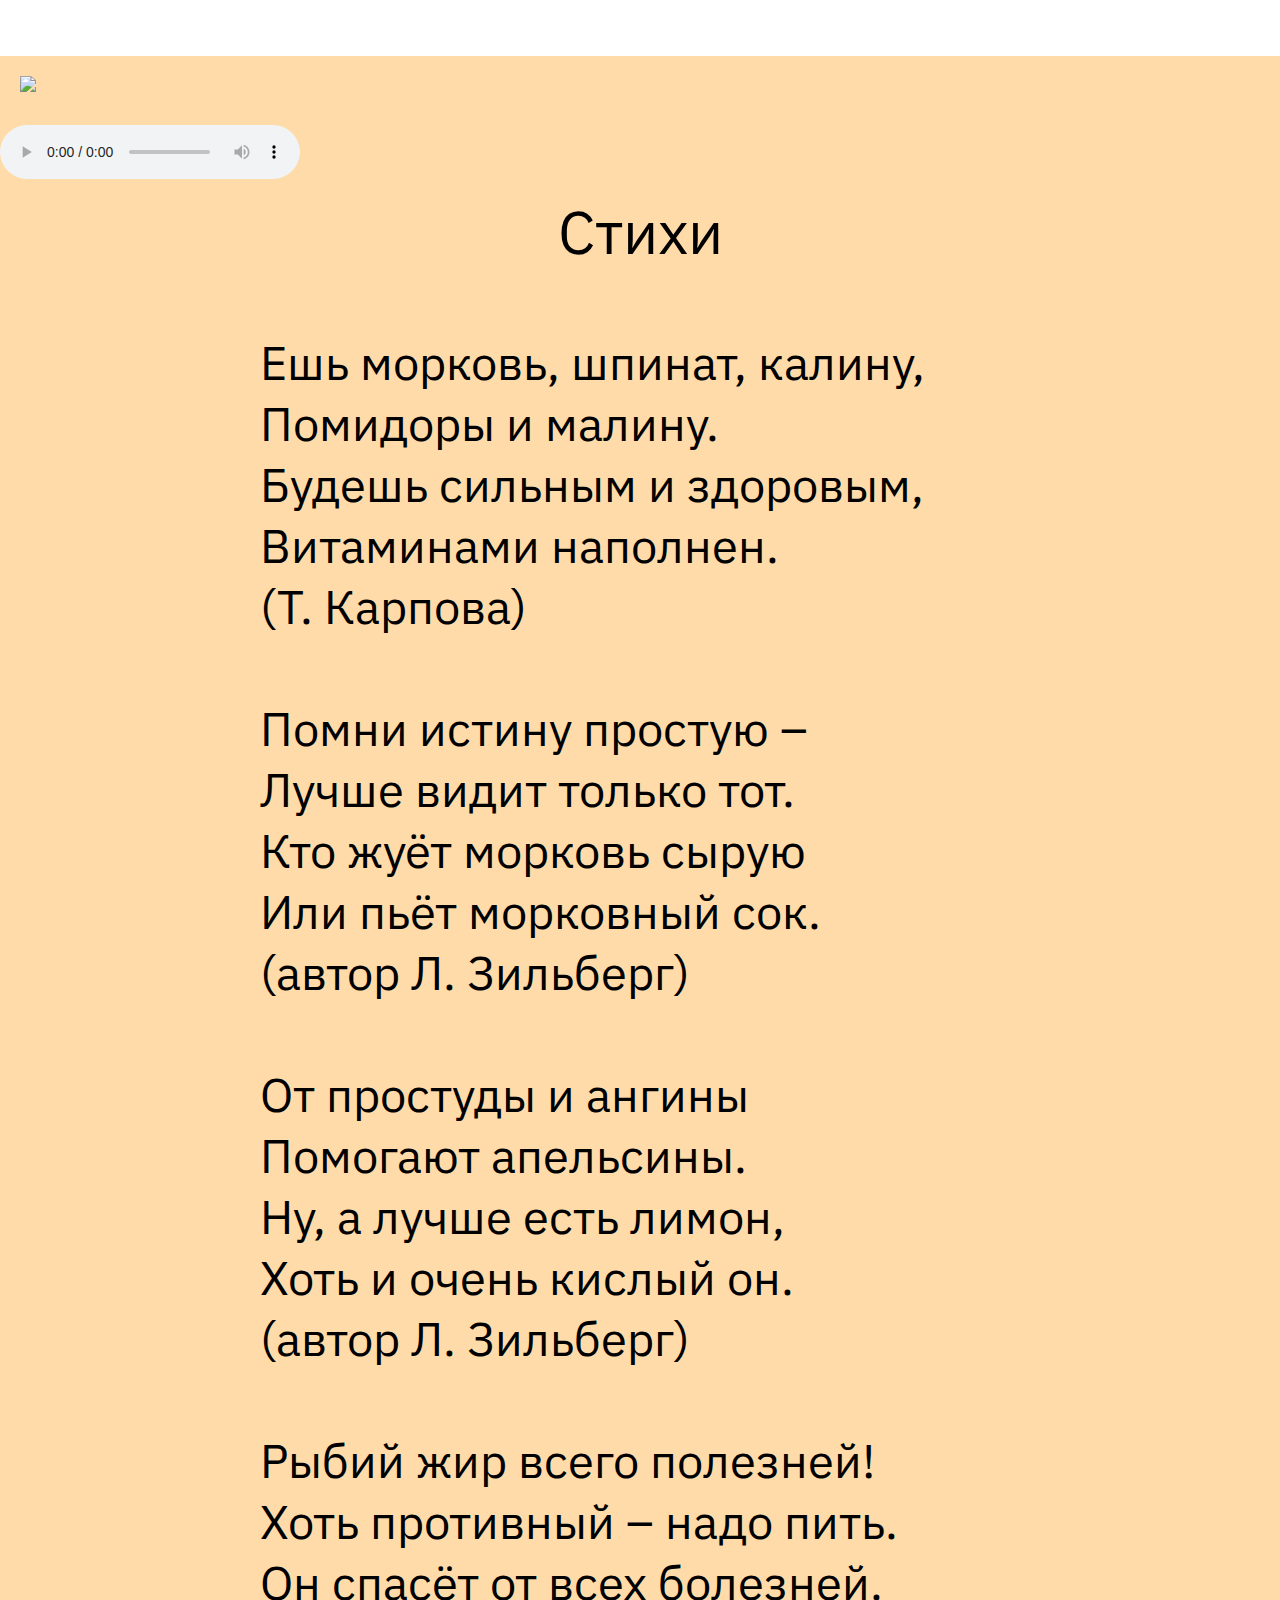
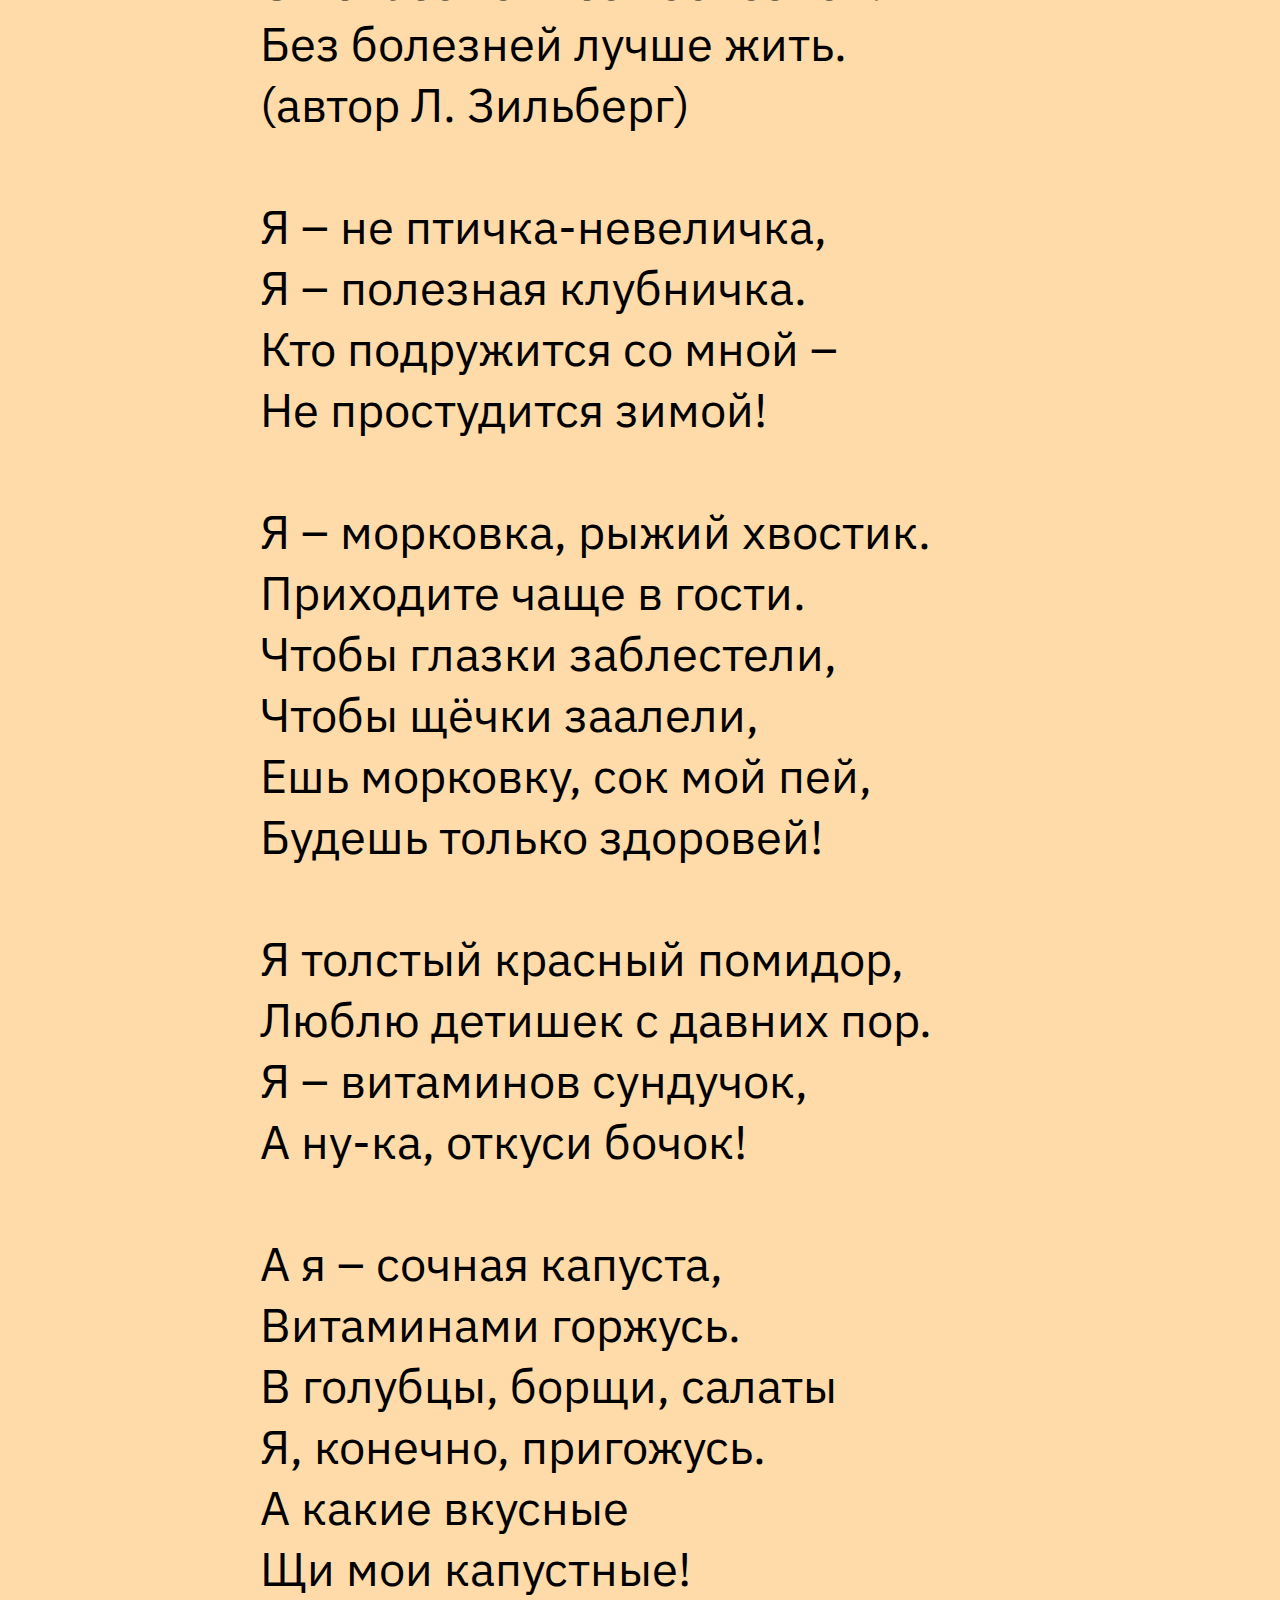
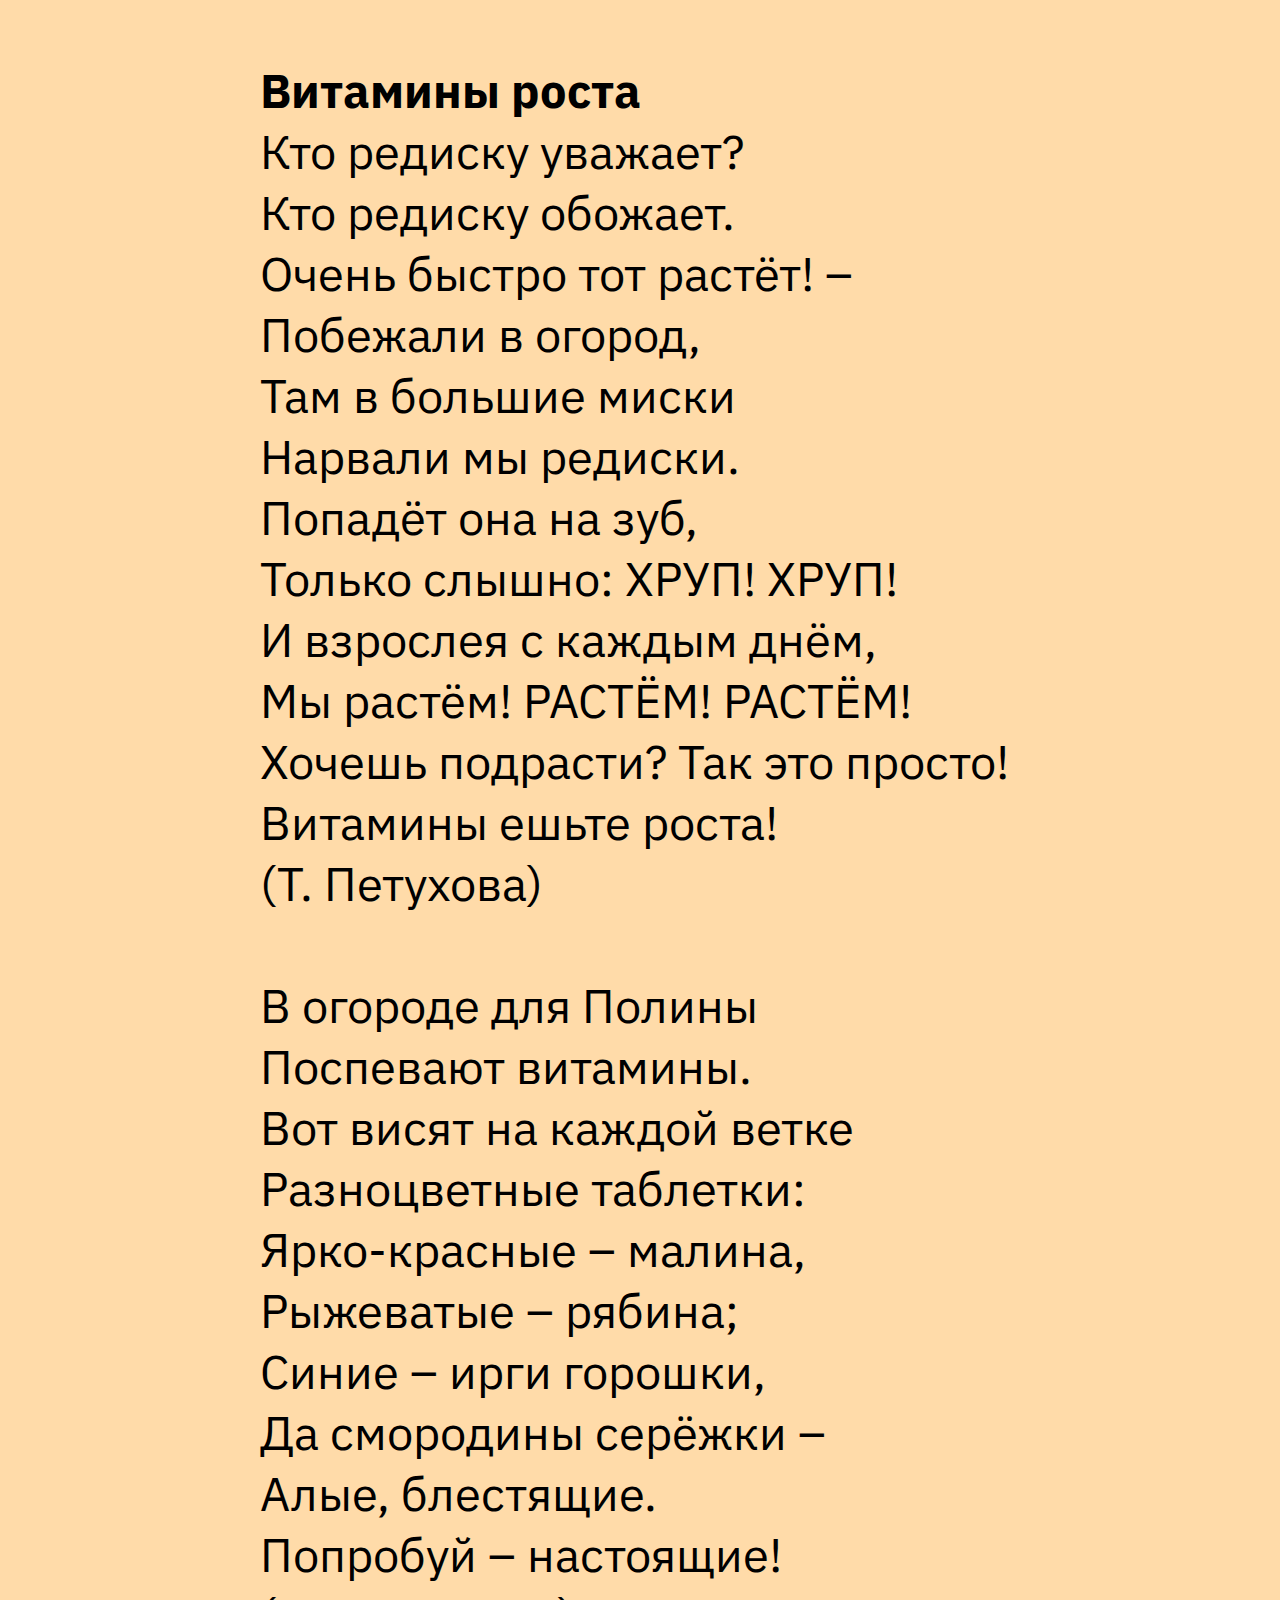
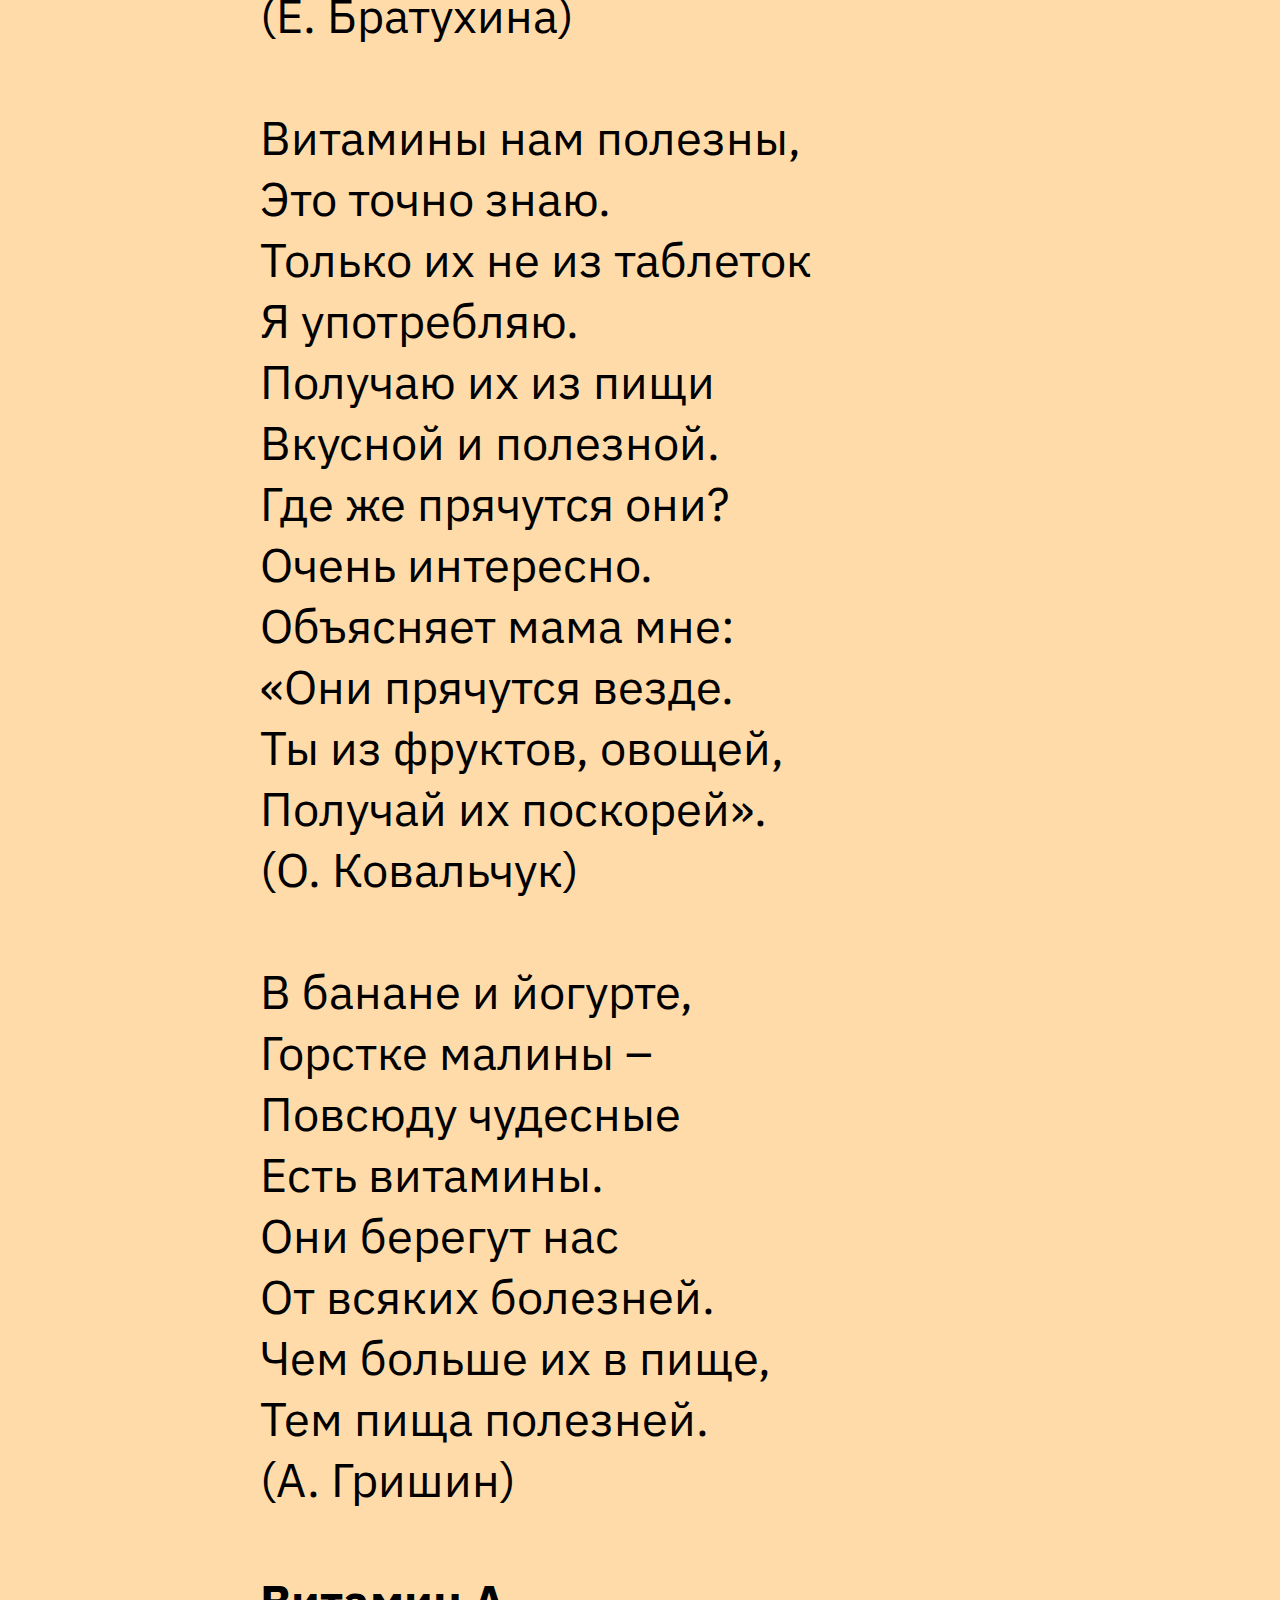
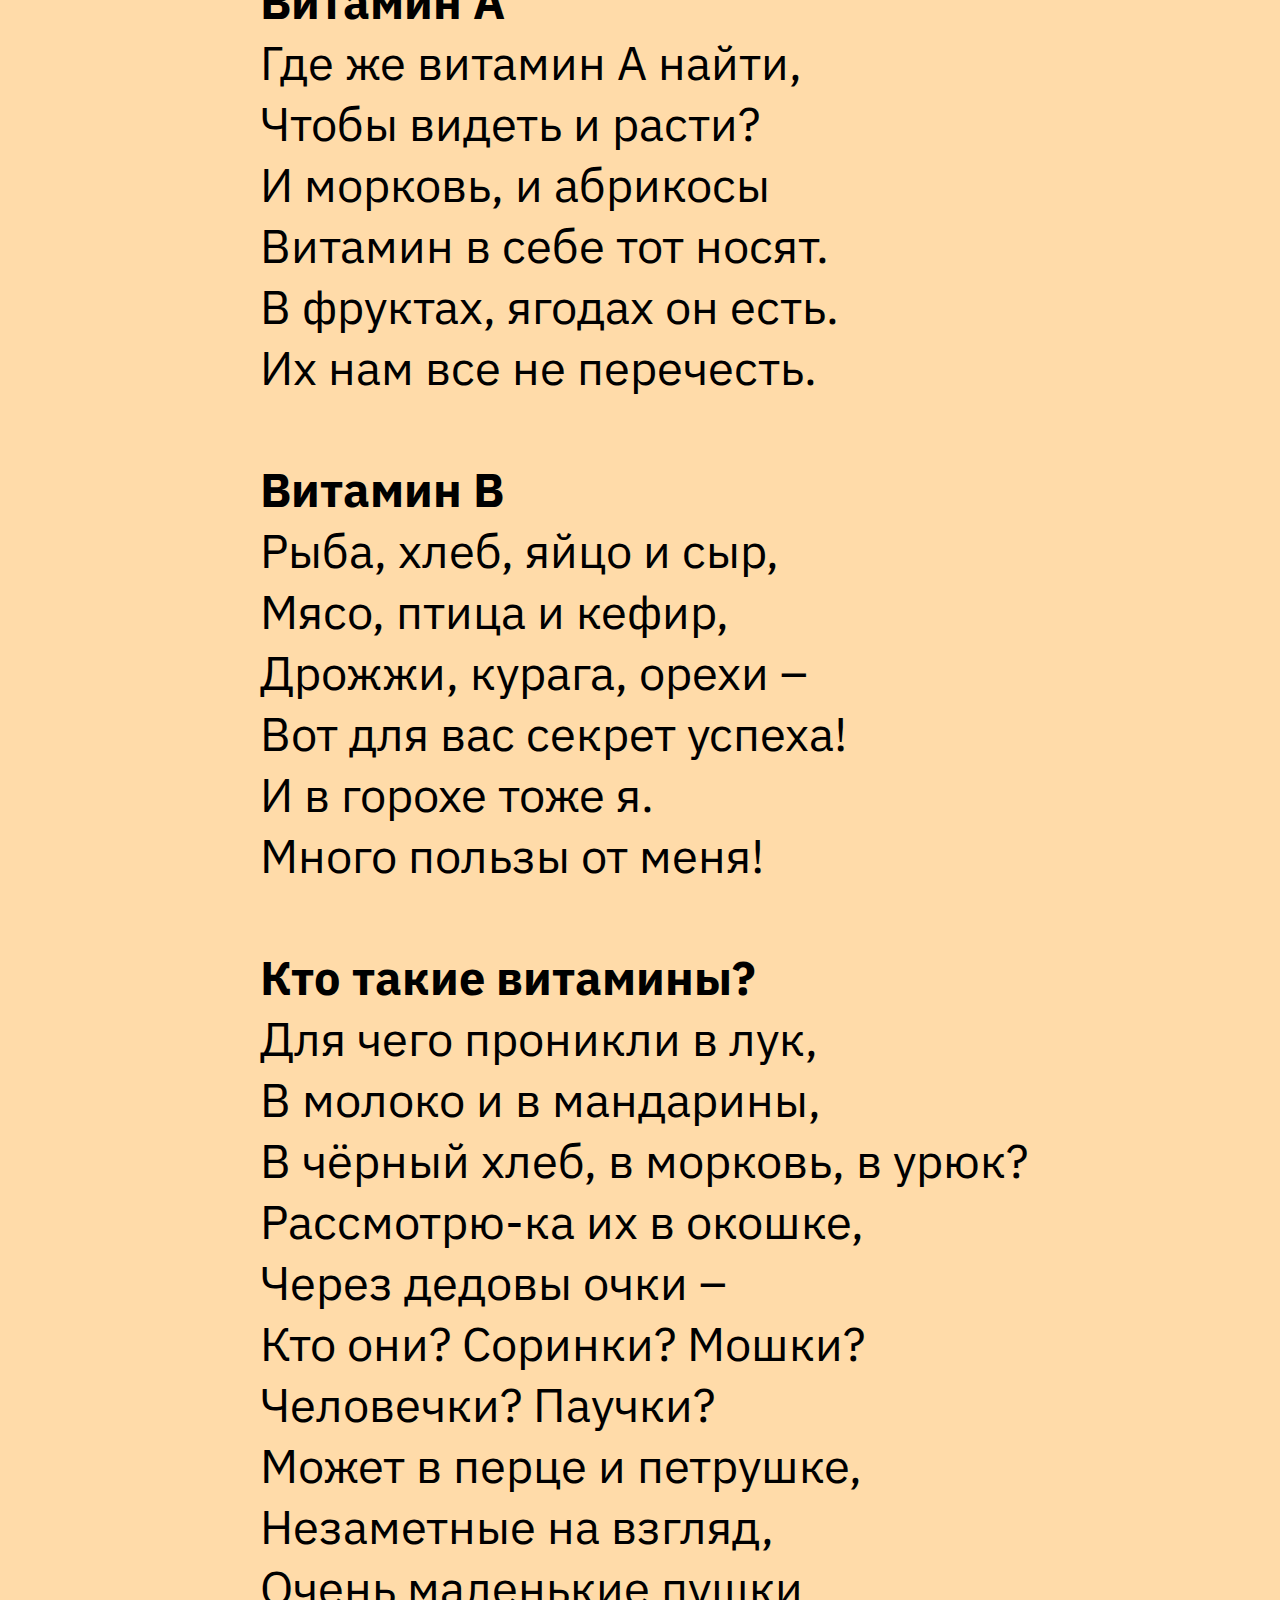
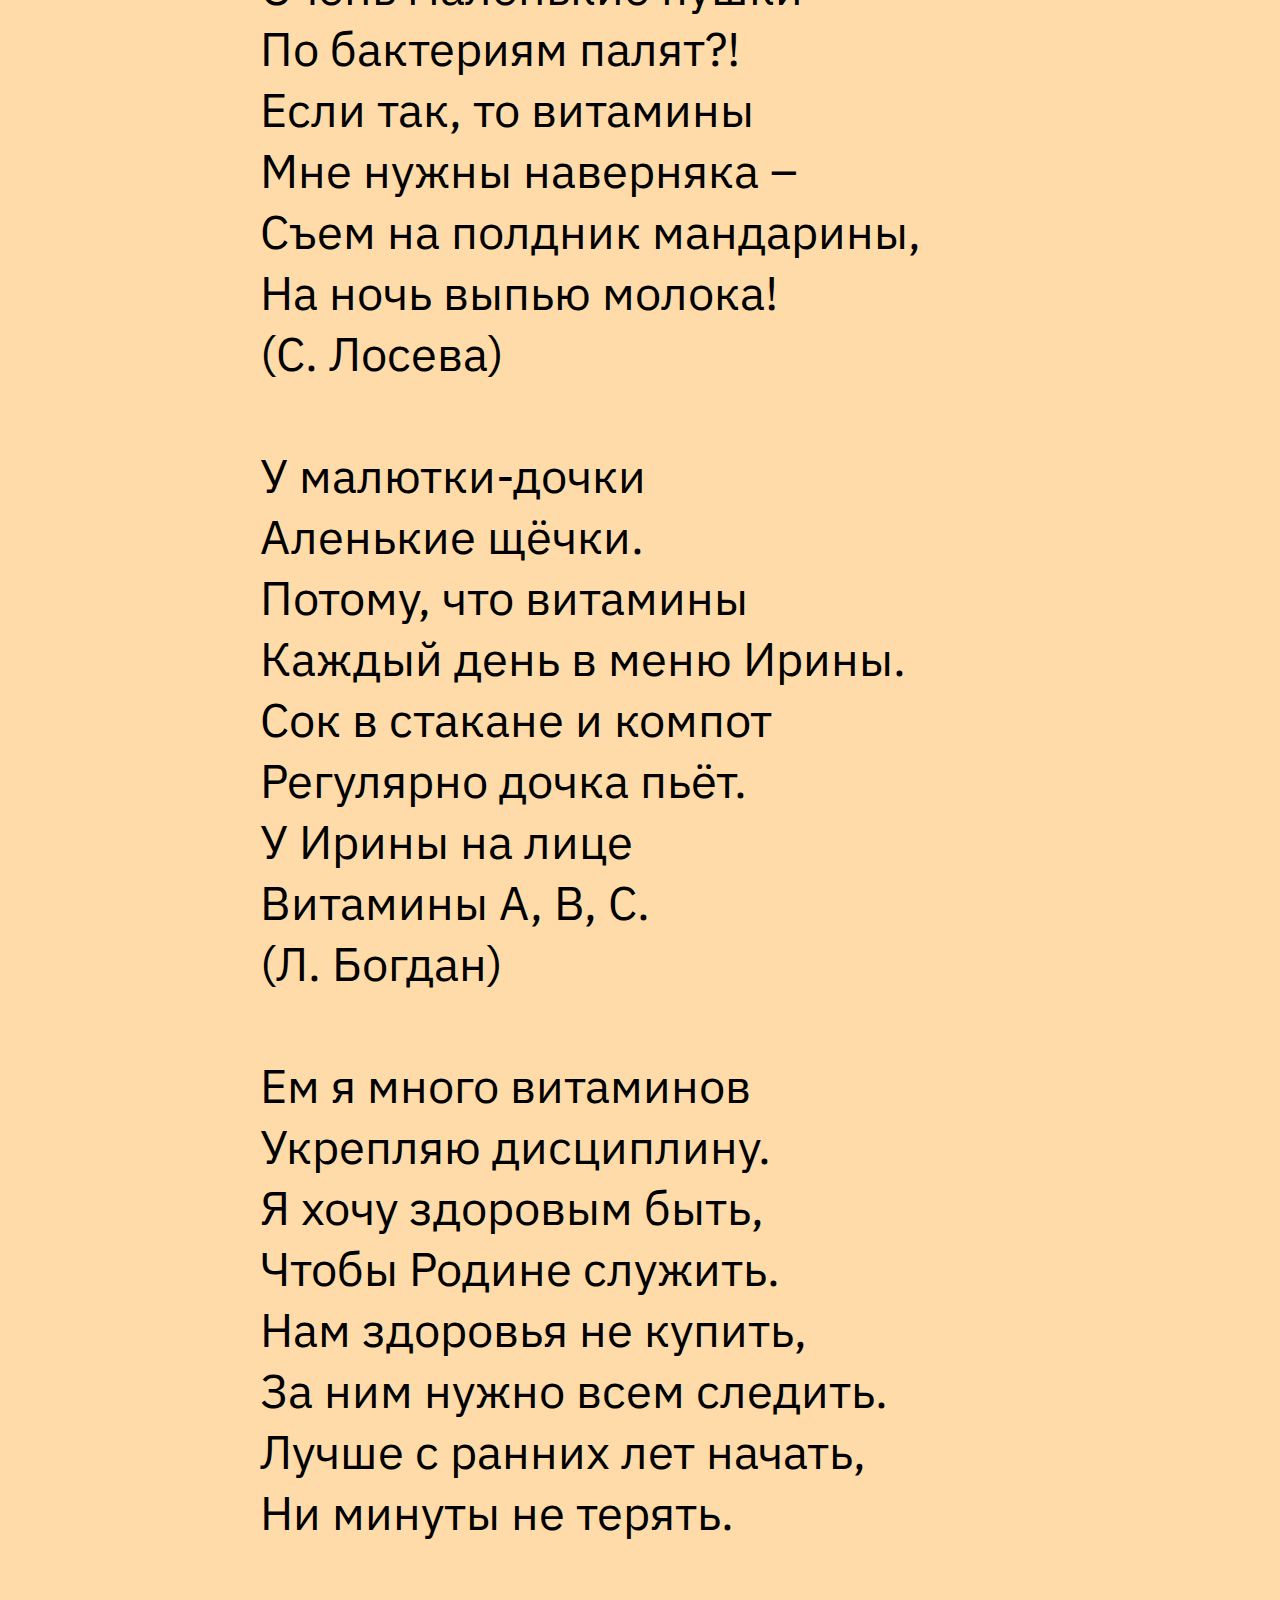
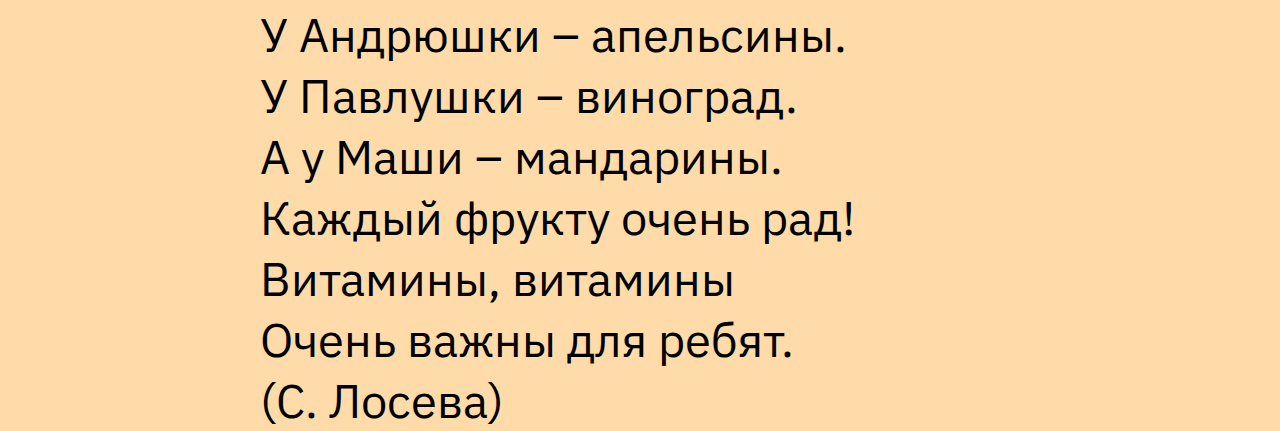
==== book-1.html @ 826a4281 "Add files via upload" ====
<!DOCTYPE html>
<html lang="ru">
<head>
    <meta charset="UTF-8">
    <meta name="viewport" content="width=device-width, initial-scale=1.0">
    <title>Document</title>
    <link rel="stylesheet" href="style1.css">
</head>

<body>
    <header class="header"></header>

    <a href="index.html" class="magic-card__inner">
        <picture><img src="images/exit.png" class="exit"></picture>
    </a>

    <figure class="audio_file">
        <audio controls src="audio/NateWantsToBattle_-_Shinzou_Wo_Sasageyo_73865171.mp3"></audio>
        <a href="audio/NateWantsToBattle_-_Shinzou_Wo_Sasageyo_73865171.mp3"></a>
    </figure>

    <div class="wrapper">

        <p class="head">Стихи</p>

        <br><p class="text">Ешь морковь, шпинат, калину,</p>
        <p class="text">Помидоры и малину.</br></p>
        <p class="text">Будешь сильным и здоровым,</br></p>
        <p class="text">Витаминами наполнен.</br></p>
        <p class="text">(Т. Карпова)</p>


        <br><p class="text">Помни истину простую –</p>
        <p class="text">Лучше видит только тот.</br></p>
        <p class="text">Кто жуёт морковь сырую</br></p>
        <p class="text">Или пьёт морковный сок.</br></p>
        <p class="text">(автор Л. Зильберг)</p>


        <br><p class="text">От простуды и ангины</br> </p>
        <p class="text">Помогают апельсины.</br></p>
        <p class="text">Ну, а лучше есть лимон,</br></p>
        <p class="text">Хоть и очень кислый он.</br></p>
        <p class="text">(автор Л. Зильберг)</p></p>


        <br><p class="text">Рыбий жир всего полезней!</br></p>
        <p class="text">Хоть противный – надо пить.</br></p>
        <p class="text">Он спасёт от всех болезней.</br></p>
        <p class="text">Без болезней лучше жить.</br></p>
        <p class="text">(автор Л. Зильберг)</p>


        <br><p class="text">Я – не птичка-невеличка,</br></p>
        <p class="text">Я – полезная клубничка.</br></p>
        <p class="text">Кто подружится со мной –</br></p>
        <p class="text">Не простудится зимой!</p>


        <br><p class="text">Я – морковка, рыжий хвостик.</br></p>
        <p class="text">Приходите чаще в гости.</br></p>
        <p class="text">Чтобы глазки заблестели,</br></p>
        <p class="text">Чтобы щёчки заалели,</br></p>
        <p class="text">Ешь морковку, сок мой пей,</br></p>
        <p class="text">Будешь только здоровей!</p>


        <br><p class="text">Я толстый красный помидор,</br></p>
        <p class="text">Люблю детишек с давних пор.</br></p>
        <p class="text">Я – витаминов сундучок,</br></p>
        <p class="text">А ну-ка, откуси бочок!</p>


        <br><p class="text">А я – сочная капуста,</br></p>
        <p class="text">Витаминами горжусь.</br></p>
        <p class="text">В голубцы, борщи, салаты</br></p>
        <p class="text">Я, конечно, пригожусь.</br></p>
        <p class="text">А какие вкусные</br></p>
        <p class="text">Щи мои капустные!</p>

        <br><p class="text"><b>Витамины роста</b></br>
        <p class="text">Кто редиску уважает?</br>
        <p class="text">Кто редиску обожает.</br>
        <p class="text">Очень быстро тот растёт! –</br></p>
        <p class="text">Побежали в огород,</br></p>
        <p class="text">Там в большие миски</br></p>
        <p class="text">Нарвали мы редиски.</br></p>
        <p class="text">Попадёт она на зуб,</br></p>
        <p class="text">Только слышно: ХРУП! ХРУП!</br></p>
        <p class="text">И взрослея с каждым днём,</br></p>
        <p class="text">Мы растём! РАСТЁМ! РАСТЁМ!</br></p>
        <p class="text">Хочешь подрасти? Так это просто!</br></p>
        <p class="text">Витамины ешьте роста!</br></p>
        <p class="text">(Т. Петухова)</p>


        <br><p class="text">В огороде для Полины</br></p>
        <p class="text">Поспевают витамины.</br></p>
        <p class="text">Вот висят на каждой ветке</br></p>
        <p class="text">Разноцветные таблетки:</br></p>
        <p class="text">Ярко-красные – малина,</br></p>
        <p class="text">Рыжеватые – рябина;</br></p>
        <p class="text">Синие – ирги горошки,</br></p>
        <p class="text">Да смородины серёжки –</br> </p>
        <p class="text">Алые, блестящие.</br></p>
        <p class="text">Попробуй – настоящие!</br></p>
        <p class="text">(Е. Братухина)</p>


        <br><p class="text">Витамины нам полезны,</br></p>
        <p class="text">Это точно знаю.</br></p>
        <p class="text">Только их не из таблеток</br></p>
        <p class="text">Я употребляю.</br></p>
        <p class="text">Получаю их из пищи</br></p>
        <p class="text">Вкусной и полезной.</br></p>
        <p class="text">Где же прячутся они?</br></p>
        <p class="text">Очень интересно.</br></p>
        <p class="text">Объясняет мама мне:</br></p>
        <p class="text">«Они прячутся везде.</br></p>
        <p class="text">Ты из фруктов, овощей,</br></p>
        <p class="text">Получай их поскорей».</br></p>
        <p class="text">(О. Ковальчук)</p>


        <br><p class="text">В банане и йогурте,</br></p>
        <p class="text">Горстке малины –</br></p>
        <p class="text">Повсюду чудесные</br></p>
        <p class="text">Есть витамины.</br></p>
        <p class="text">Они берегут нас</br></p>
        <p class="text">От всяких болезней.</br></p>
        <p class="text">Чем больше их в пище,</br></p>
        <p class="text">Тем пища полезней.</br></p>
        <p class="text">(А. Гришин)</p>



        <br><p class="text"><b>Витамин А</b></br></p>
        <p class="text">Где же витамин А найти,</br></p>
        <p class="text">Чтобы видеть и расти?</br></p>
        <p class="text">И морковь, и абрикосы</br></p>
        <p class="text">Витамин в себе тот носят.</br></p>
        <p class="text">В фруктах, ягодах он есть.</br></p>
        <p class="text">Их нам все не перечесть.</p>


        <br><p class="text"><b>Витамин В</b></br></p>
        <p class="text">Рыба, хлеб, яйцо и сыр,</br></p>
        <p class="text">Мясо, птица и кефир,</br></p>
        <p class="text">Дрожжи, курага, орехи –</br></p>
        <p class="text">Вот для вас секрет успеха!</br></p>
        <p class="text">И в горохе тоже я.</br></p>
        <p class="text">Много пользы от меня!</p>


        <br><p class="text"><b>Кто такие витамины?</b></br></p>
        <p class="text">Для чего проникли в лук,</br></p>
        <p class="text">В молоко и в мандарины,</br></p>
        <p class="text">В чёрный хлеб, в морковь, в урюк?</br></p>
        <p class="text">Рассмотрю-ка их в окошке,</br></p>
        <p class="text">Через дедовы очки –</br></p>
        <p class="text">Кто они? Соринки? Мошки?</br></p>
        <p class="text">Человечки? Паучки?</br></p>
        <p class="text">Может в перце и петрушке,</br></p>
        <p class="text">Незаметные на взгляд,</br></p>
        <p class="text">Очень маленькие пушки</br></p>
        <p class="text">По бактериям палят?!</br></p>
        <p class="text">Если так, то витамины</br></p>
        <p class="text">Мне нужны наверняка –</br></p> 
        <p class="text">Съем на полдник мандарины,</br></p>
        <p class="text">На ночь выпью молока!</br></p>
        <p class="text">(С. Лосева)</p>


        <br><p class="text">У малютки-дочки</br></p>
        <p class="text">Аленькие щёчки.</br></p>
        <p class="text">Потому, что витамины</br> </p>
        <p class="text">Каждый день в меню Ирины.</br></p>
        <p class="text">Сок в стакане и компот</br></p>
        <p class="text">Регулярно дочка пьёт.</br></p>
        <p class="text">У Ирины на лице</br></p>
        <p class="text">Витамины А, В, С.</br></p>
        <p class="text">(Л. Богдан)</p>


        <br><p class="text">Ем я много витаминов</br></p>
        <p class="text">Укрепляю дисциплину.</br></p>
        <p class="text">Я хочу здоровым быть,</br></p>
        <p class="text">Чтобы Родине служить.</br></p>
        <p class="text">Нам здоровья не купить,</br></p>
        <p class="text">За ним нужно всем следить.</br></p>
        <p class="text">Лучше с ранних лет начать,</br></p>
        <p class="text">Ни минуты не терять.</p>


        <br><p class="text">У Андрюшки – апельсины.</br></p>
        <p class="text">У Павлушки – виноград.</br></p>
        <p class="text">А у Маши – мандарины.</br></p>
        <p class="text">Каждый фрукту очень рад!</br></p>
        <p class="text">Витамины, витамины</br></p>
        <p class="text">Очень важны для ребят.</br></p>
        <p class="text">(С. Лосева)</p>
    </div>

    <!-- <section class="magic-container " id="magic-container">

        <div class="magic-card" id="stihi" style="--k: url();">
            <span class="magic-card__inner">
                <picture><img src="images/stihi.jpg" class="magic-card__image"></picture>
            </span>

            <style>
                #stihi {
                    --a: 0.6;
                    --b: 0.25;
                    --c: 0;
                }
            </style>
        </div>
        
    </section> -->


</body>
---- style1.css ----
@import url('https://fonts.googleapis.com/css2?family=IBM+Plex+Sans:ital,wght@0,100;0,200;0,300;0,400;0,500;0,600;0,700;1,100;1,200;1,300;1,400;1,500;1,600;1,700&display=swap');

* {
    margin: 0;
    padding: 0;

}

.header {
    height: 56px;
    background-color: #fff;
}


body {
    background-color: #FFDBA9;
    font-family: IBM Plex Sans;
    font-size: 40pt;
}

.text {
    text-align: left;
    text-indent: 70px;
}

.wrapper {
    width: 1340px;
    margin: auto;
}

.head {
    font-size: 60pt;
    text-align: center;
}

.author {
    font-size: 40pt;
    text-align: right;
}

.exit {
    width: 5%;
    margin-left: 20px;
    margin-top: 20px;
    margin-bottom: 20px;
}



@media (max-width: 1340px) {
    
    .wrapper {
        width: 900px;
        margin: auto;
    }

    body {
        background-color: #FFDBA9;
        font-family: IBM Plex Sans;
        font-size: 35pt;
    }
    
    .head {
        font-size: 45pt;
        text-align: center;
    }

    .author {
        font-size: 30pt;
        text-align: right;
    }


}

@media (max-width: 900px) {
    
    .wrapper {
        width: 700px;
        margin-right: 100px;
    }

    body {
        background-color: #FFDBA9;
        font-family: IBM Plex Sans;
        font-size: 25pt;
    }
    
    .head {
        font-size: 30pt;
        text-align: center;
    }

    .author {
        font-size: 25pt;
        text-align: right;
    }


}
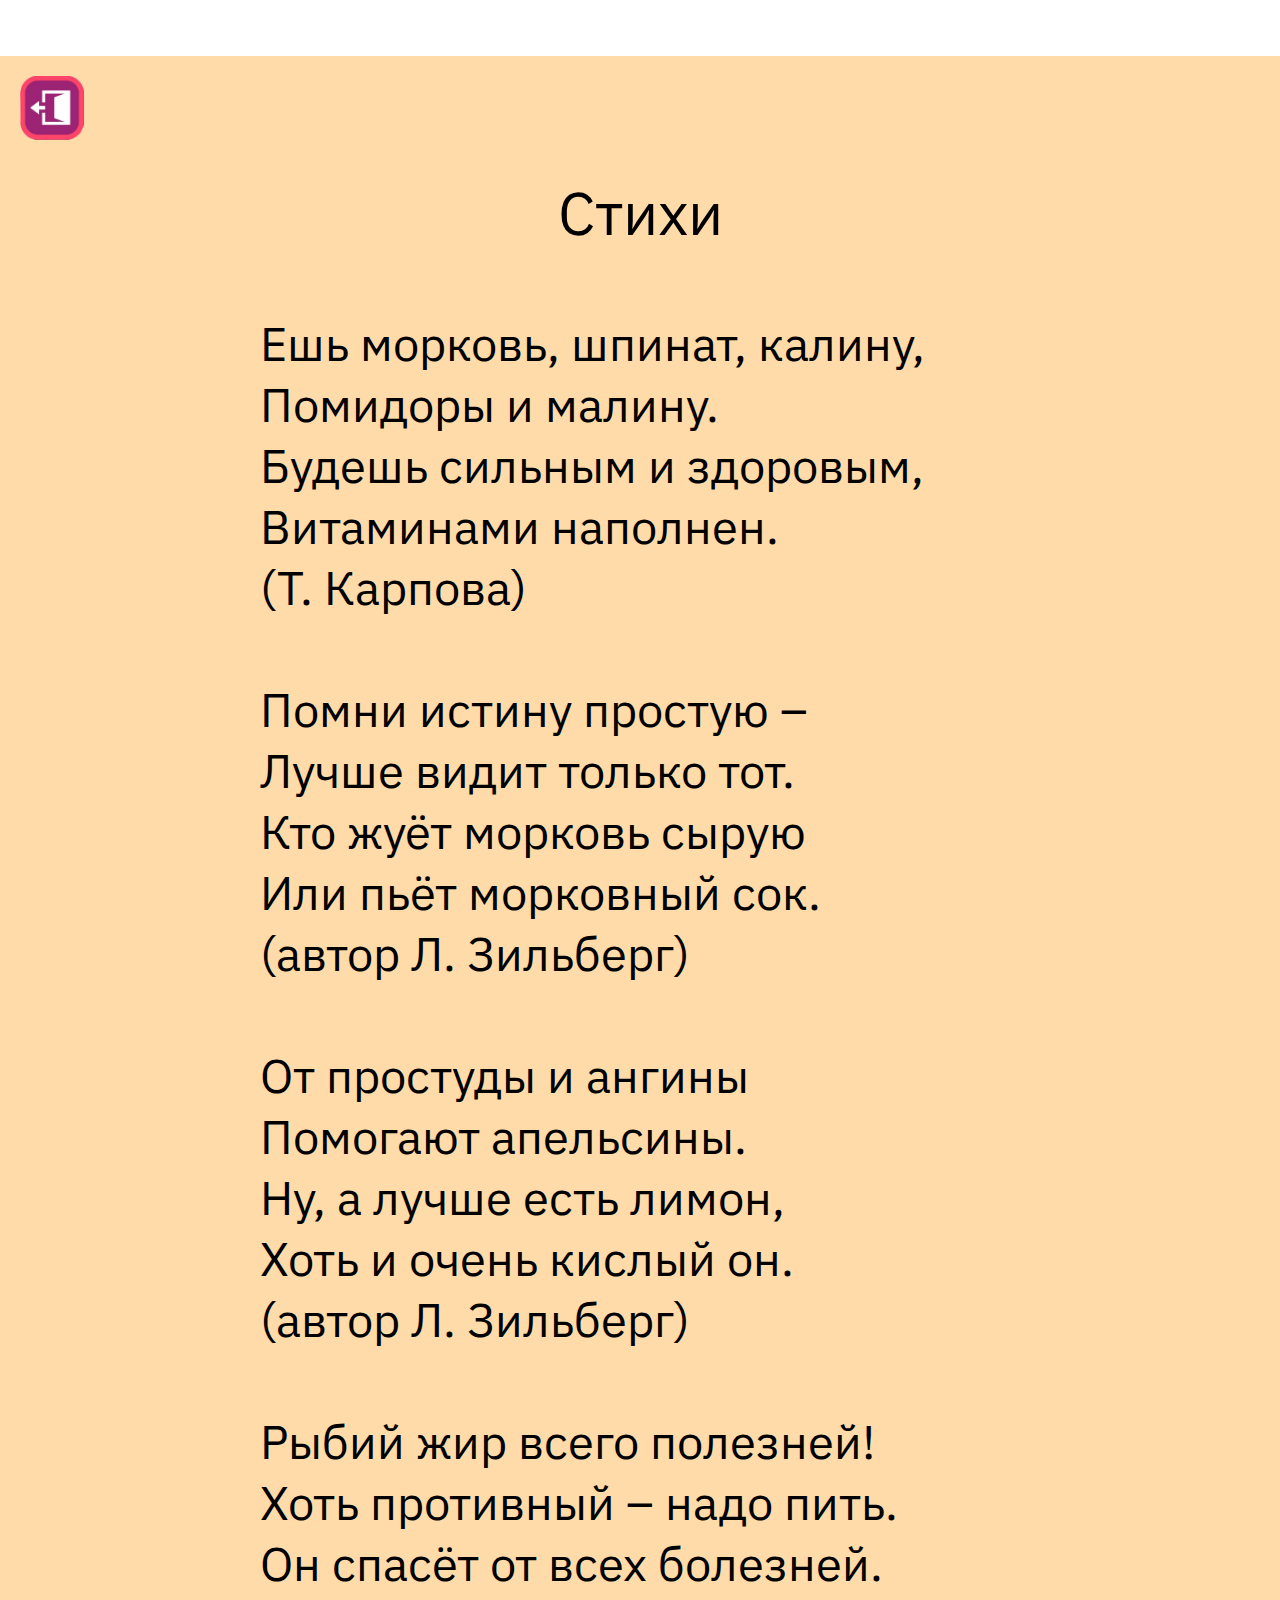
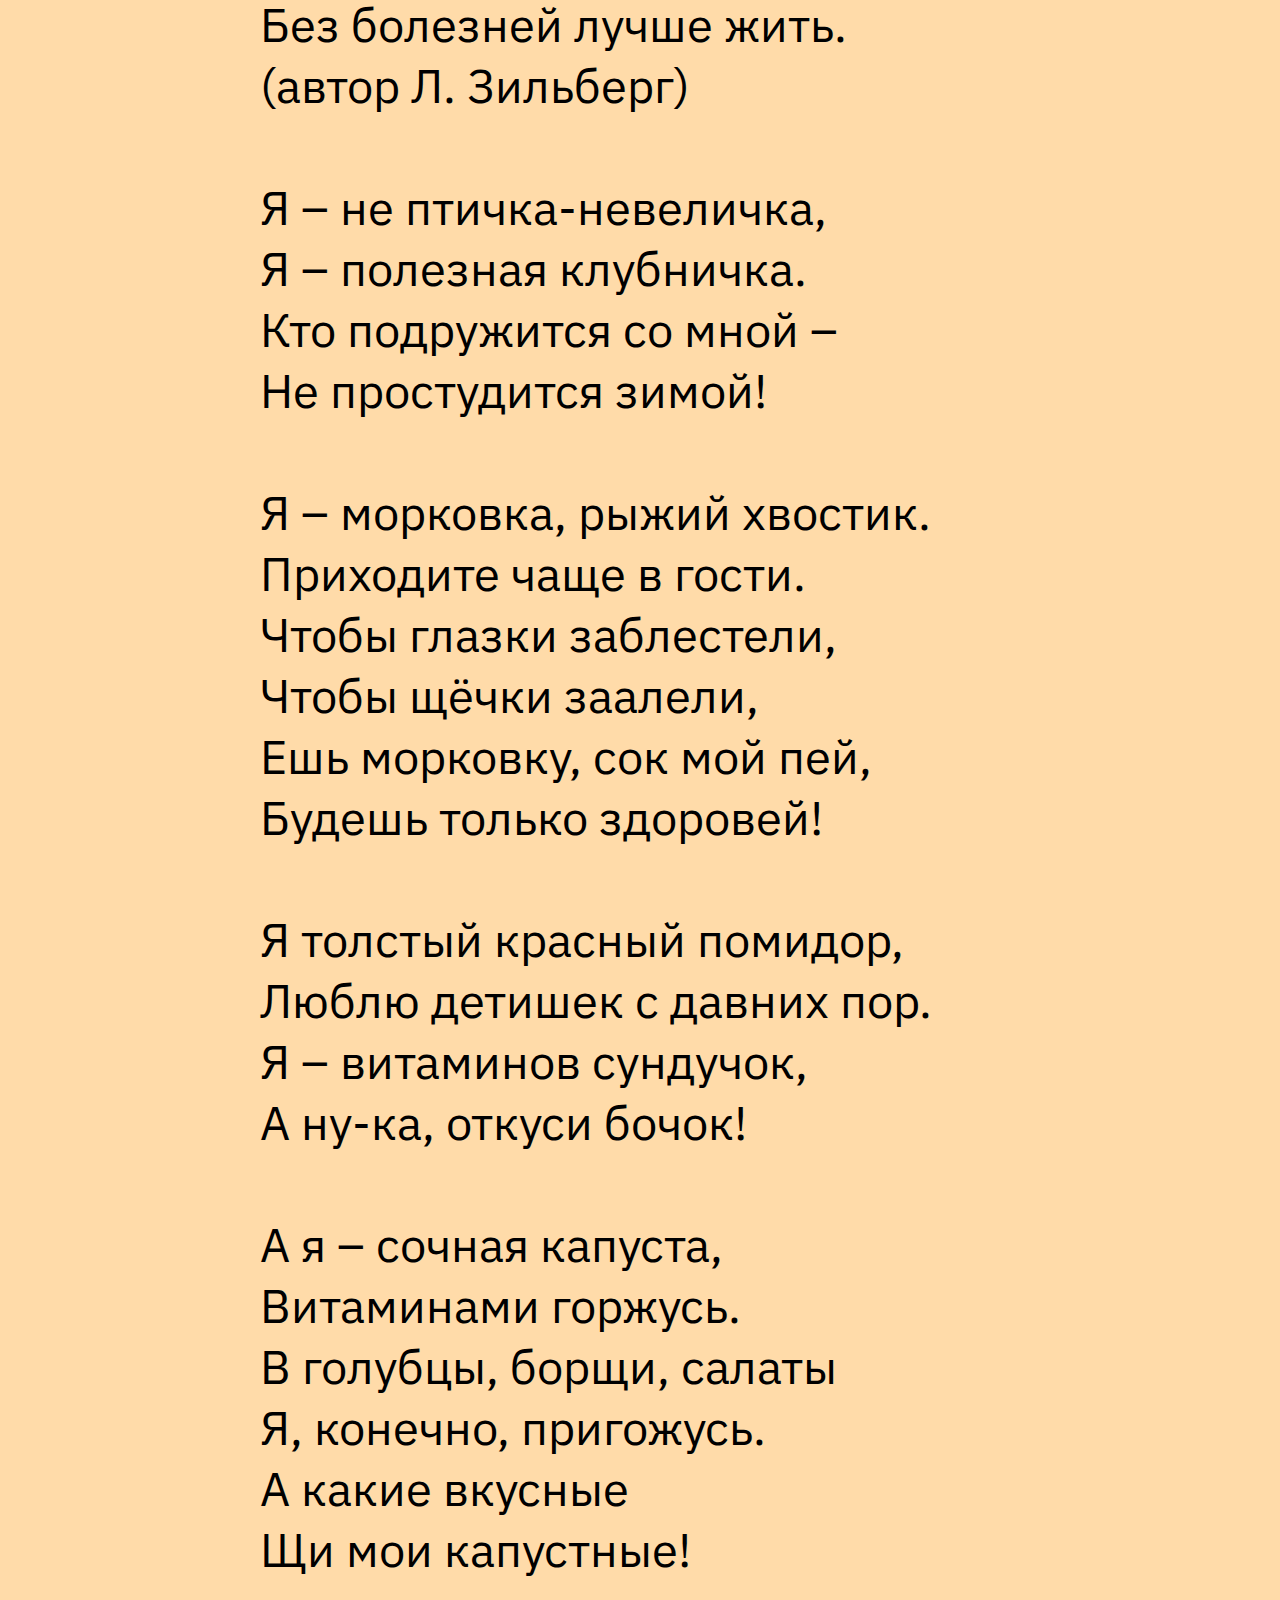
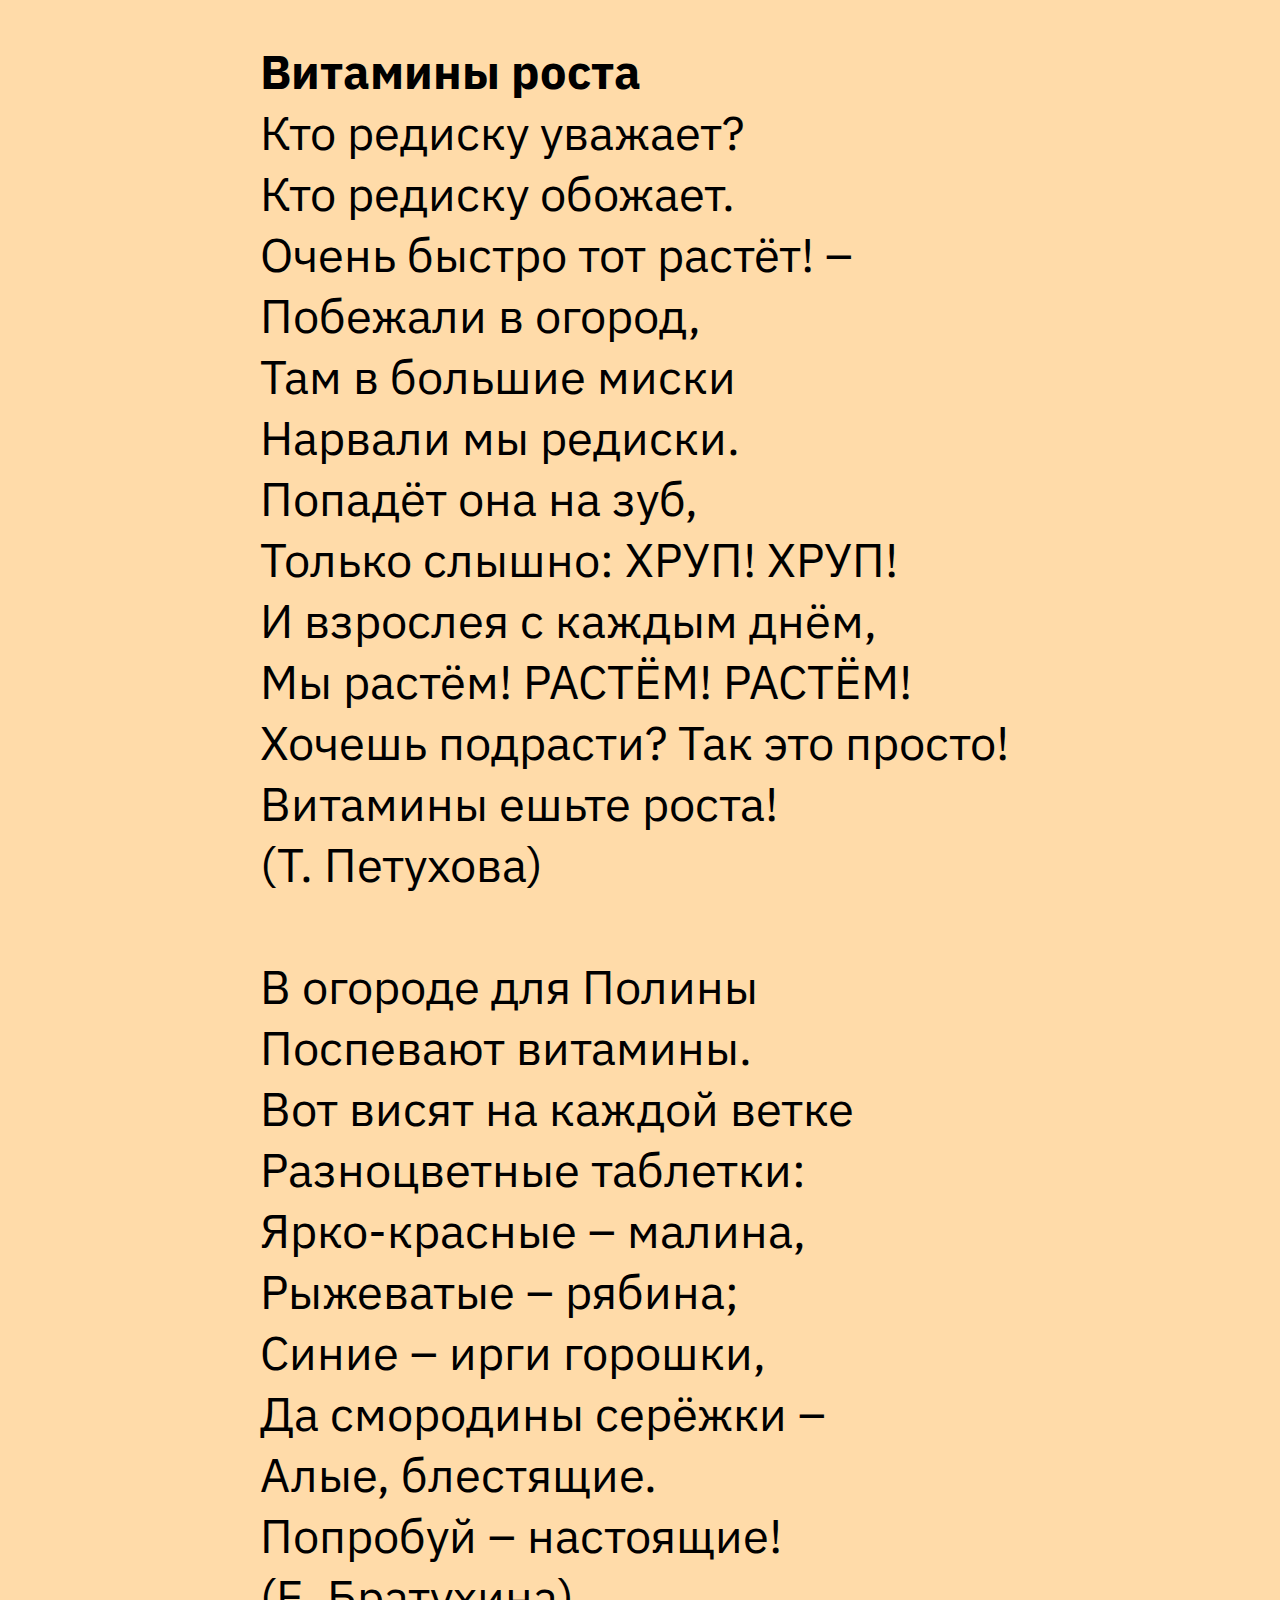
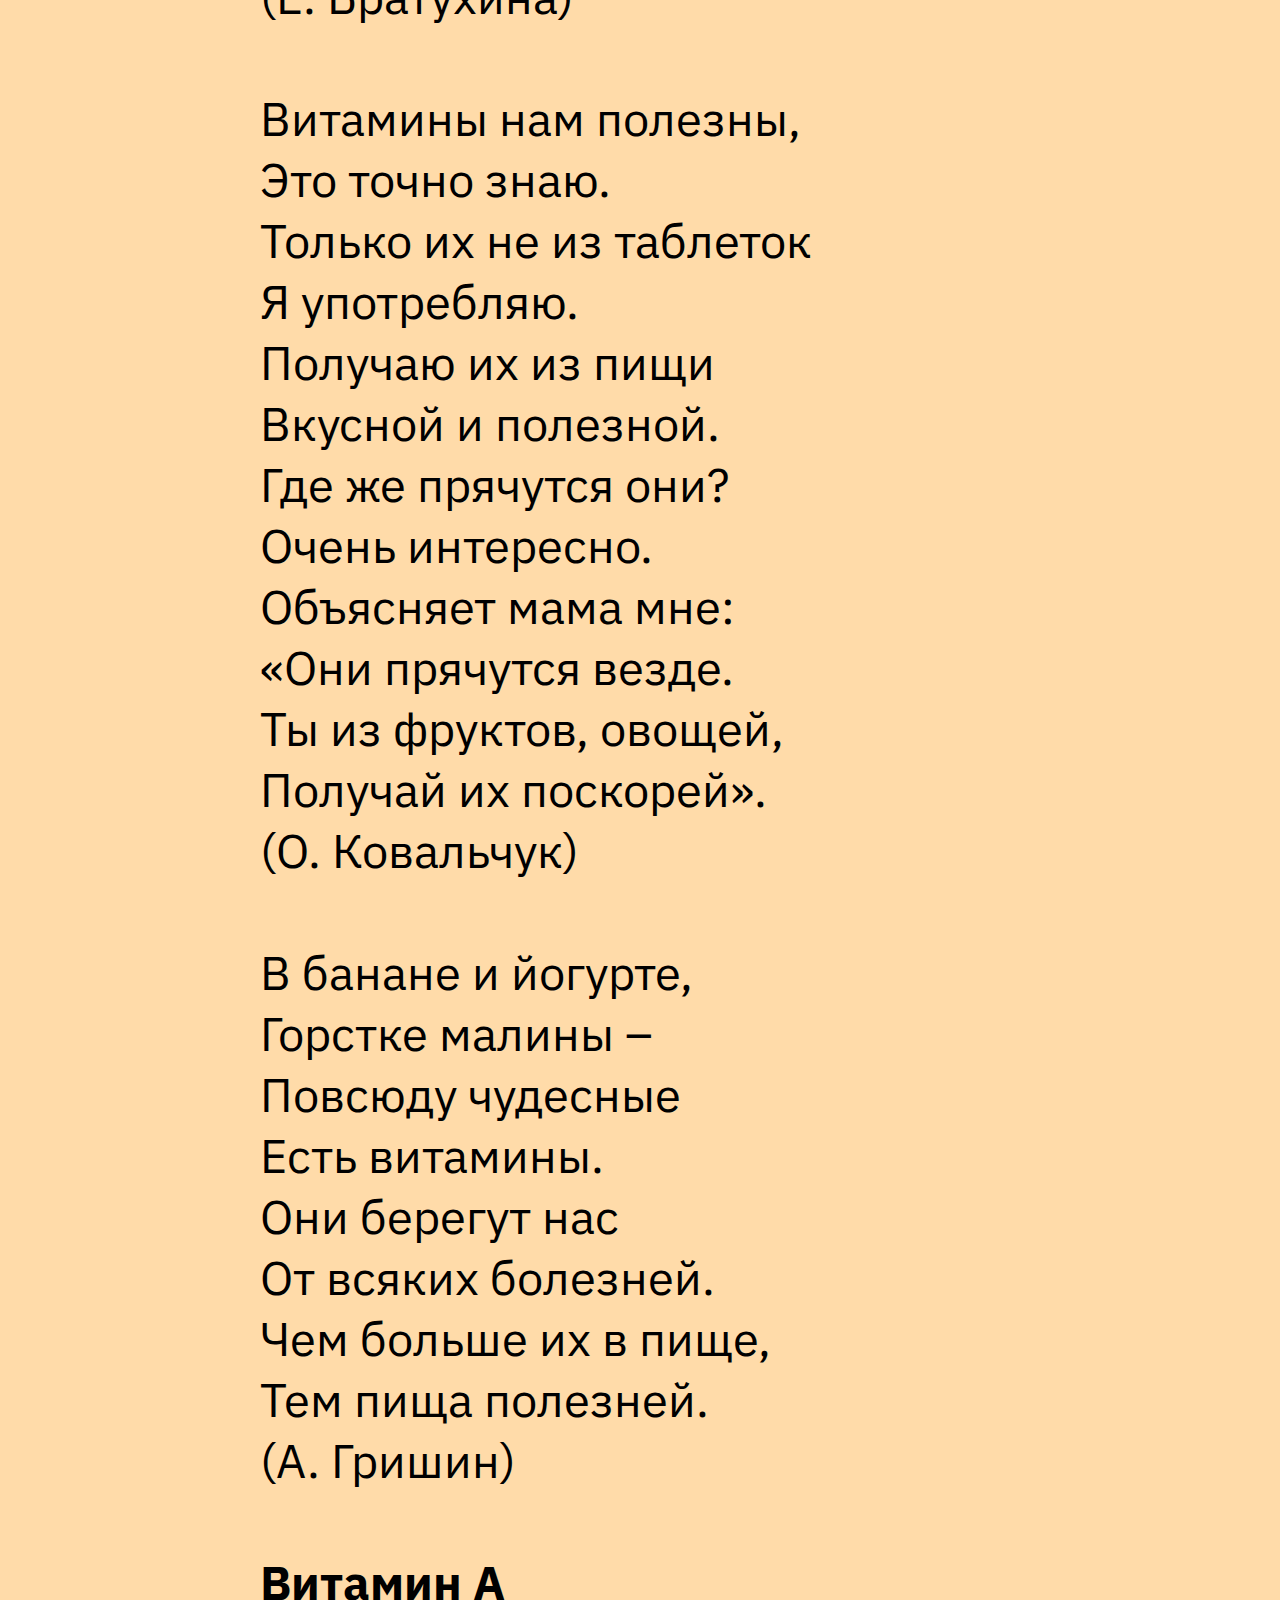
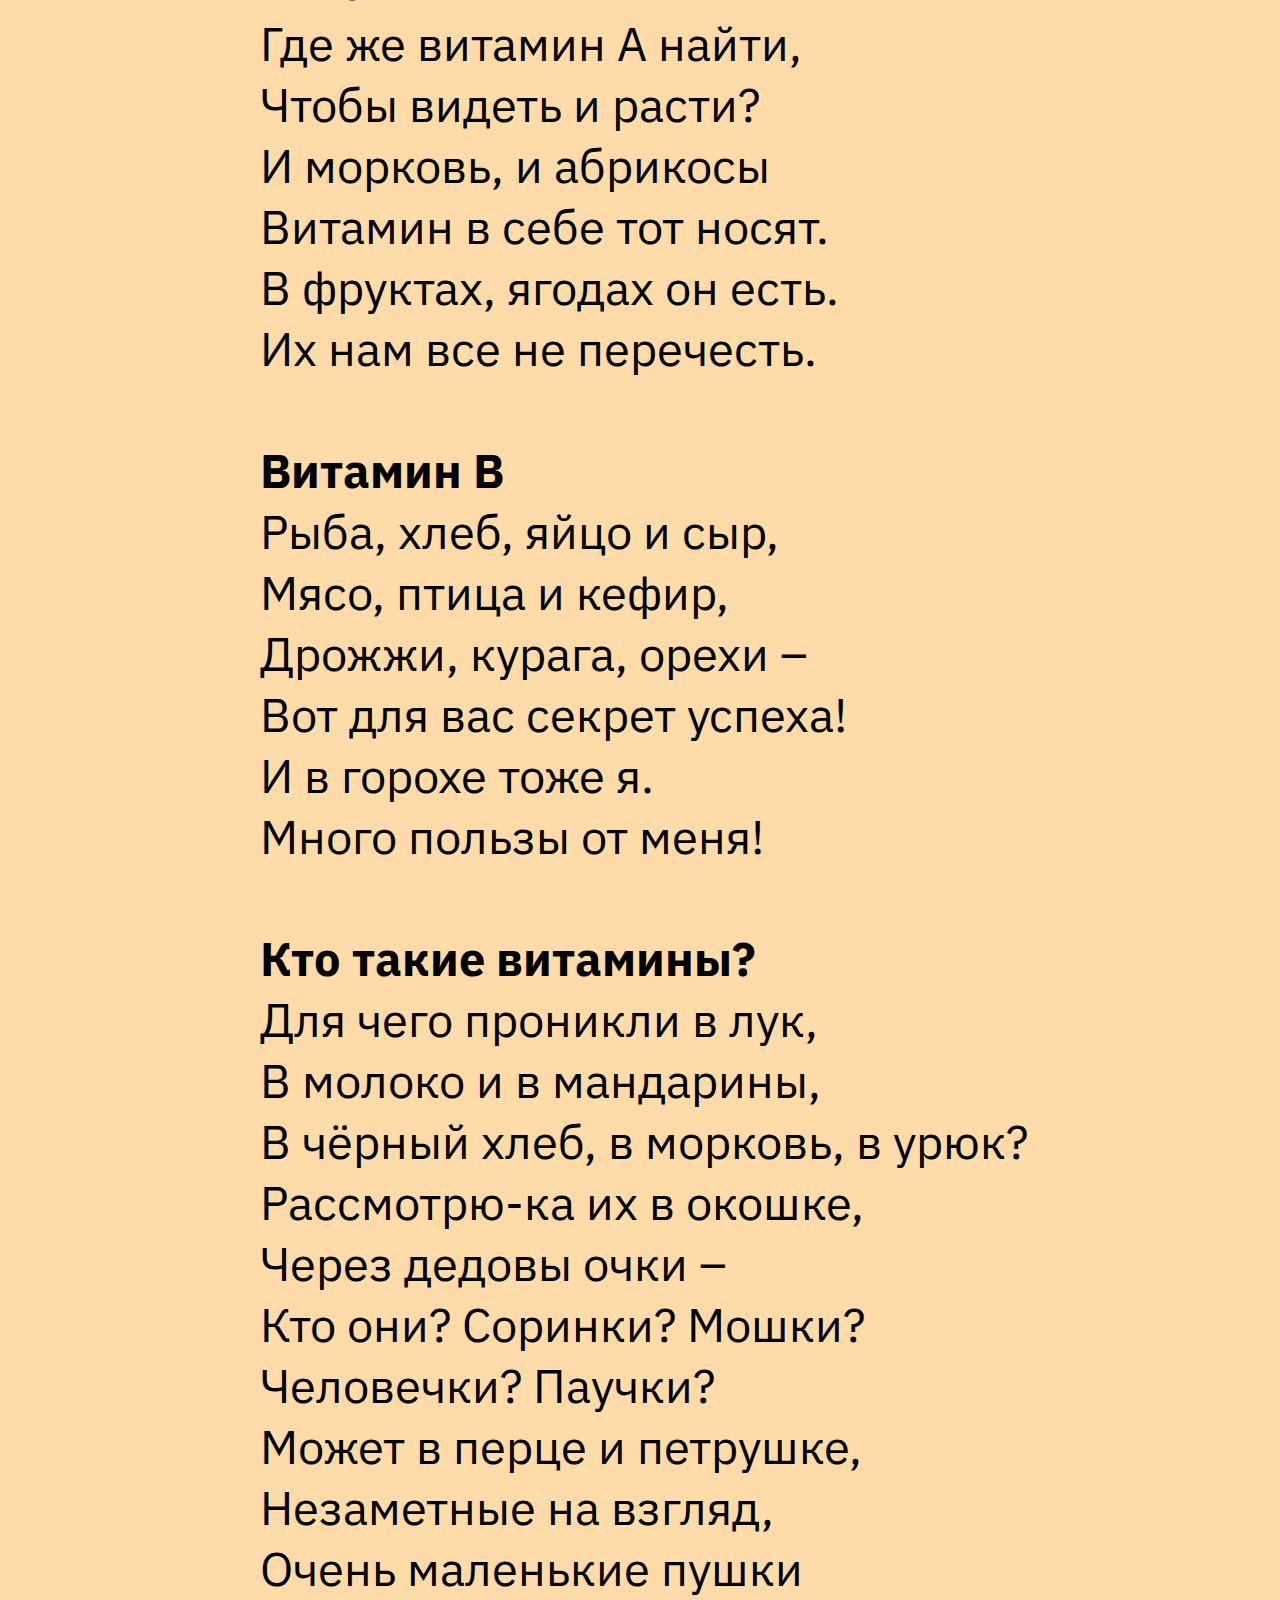
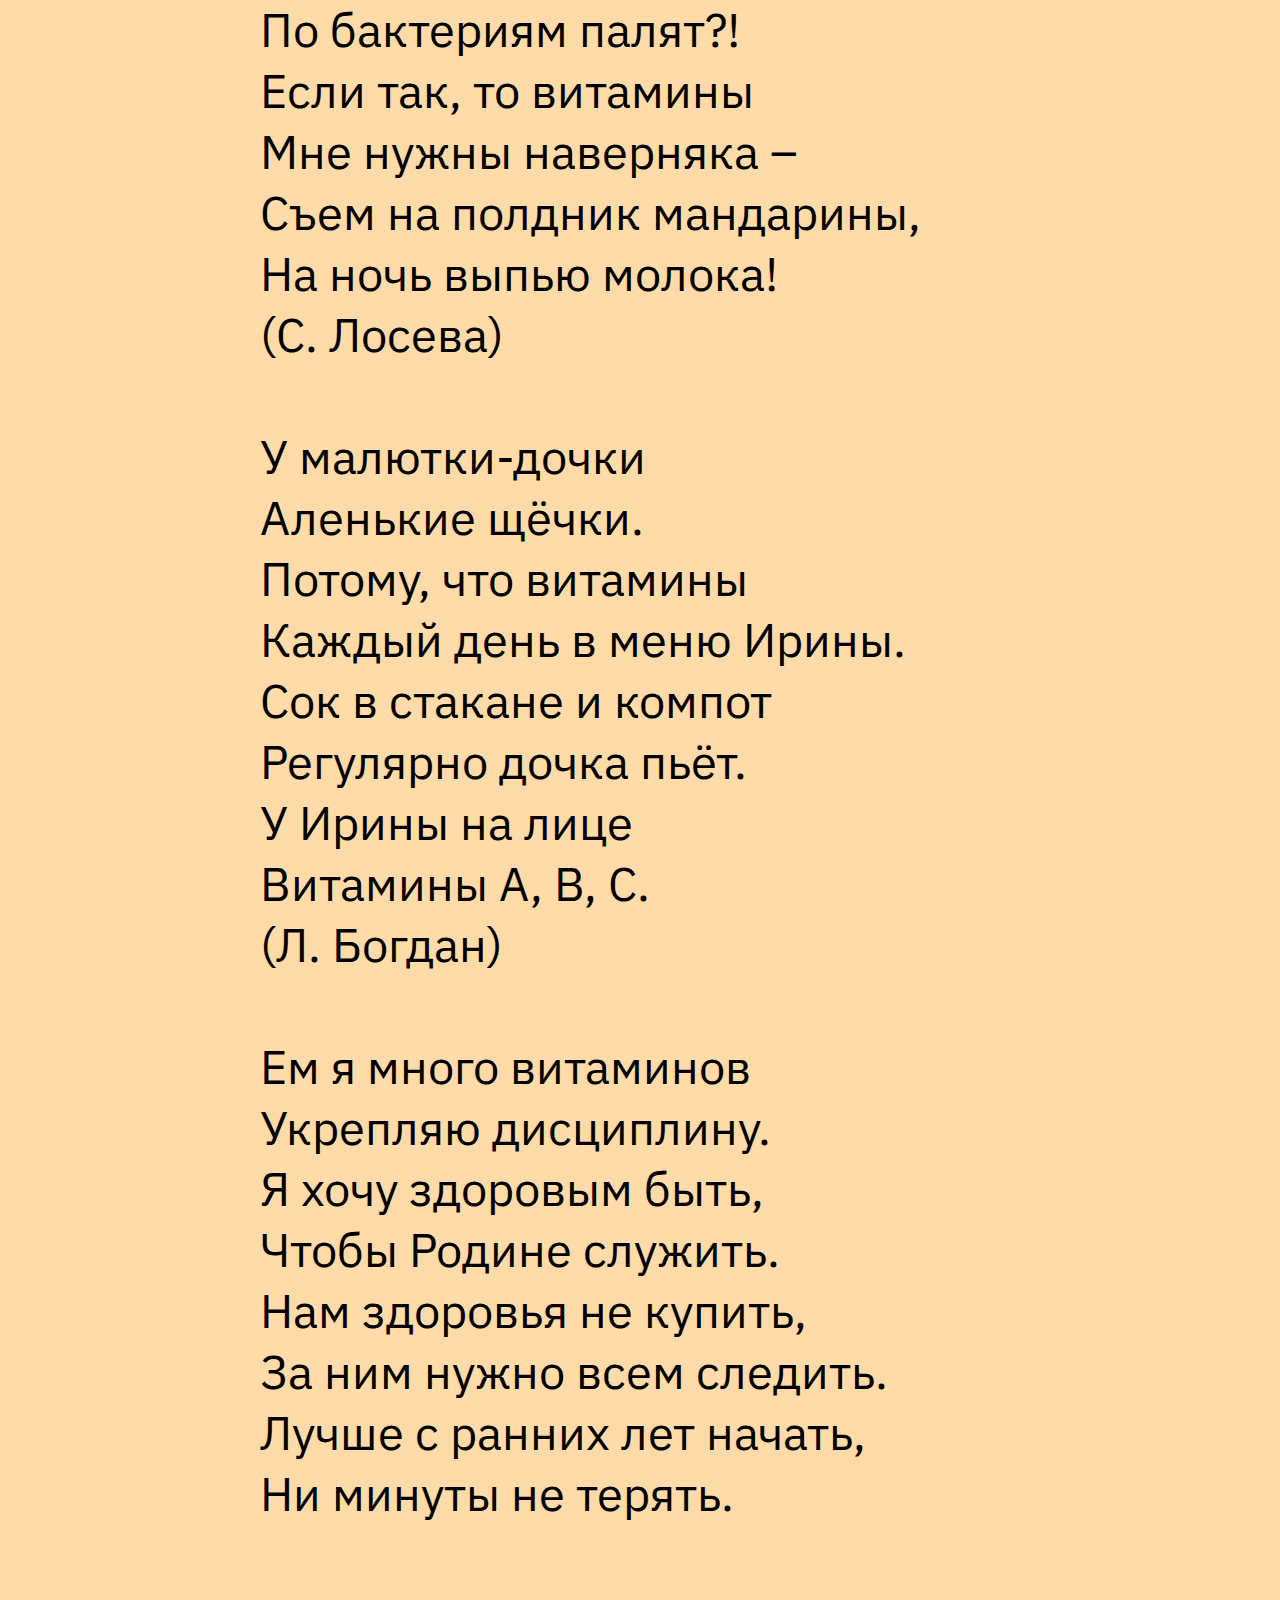
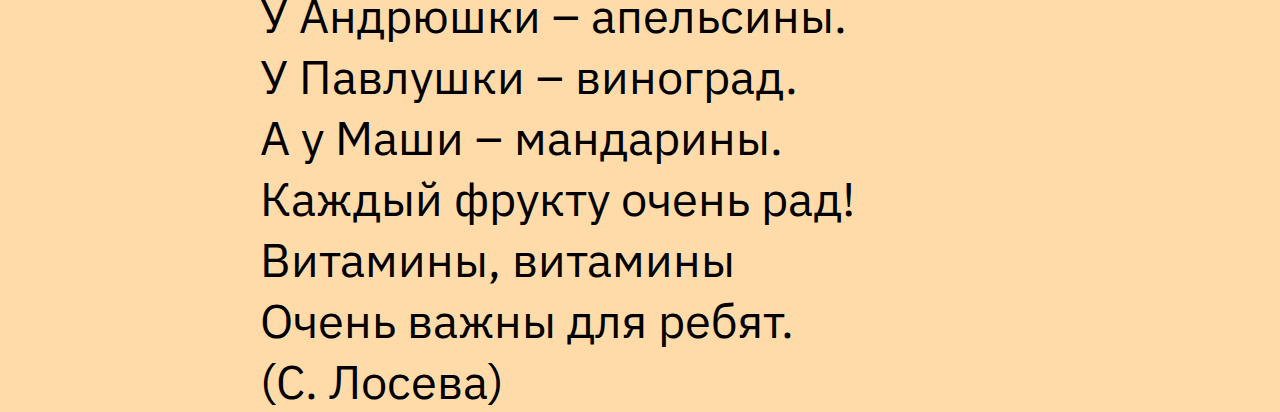
==== commit 9e9e2a7b: "Add files via upload" ====
--- a/book-1.html
+++ b/book-1.html
@@ -13,11 +13,6 @@
     <a href="index.html" class="magic-card__inner">
         <picture><img src="images/exit.png" class="exit"></picture>
     </a>
-
-    <figure class="audio_file">
-        <audio controls src="audio/NateWantsToBattle_-_Shinzou_Wo_Sasageyo_73865171.mp3"></audio>
-        <a href="audio/NateWantsToBattle_-_Shinzou_Wo_Sasageyo_73865171.mp3"></a>
-    </figure>
 
     <div class="wrapper">
 
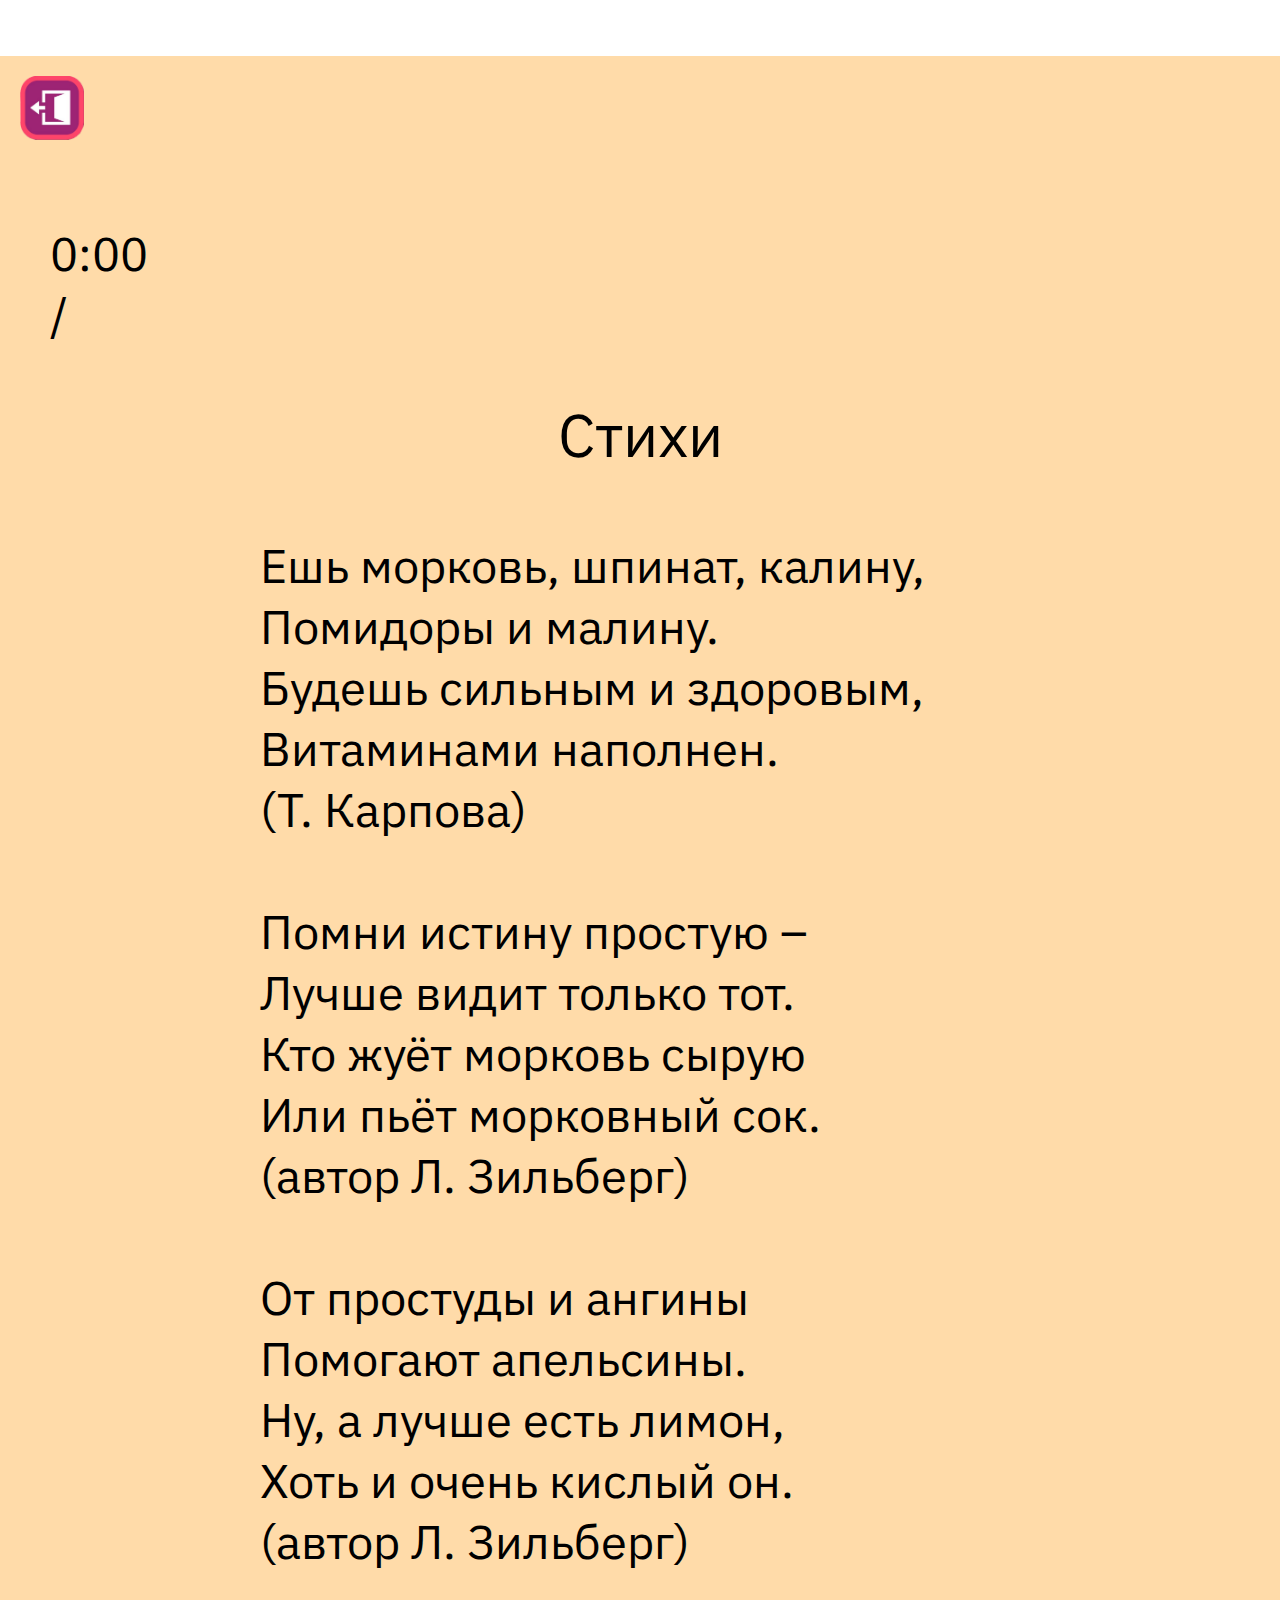
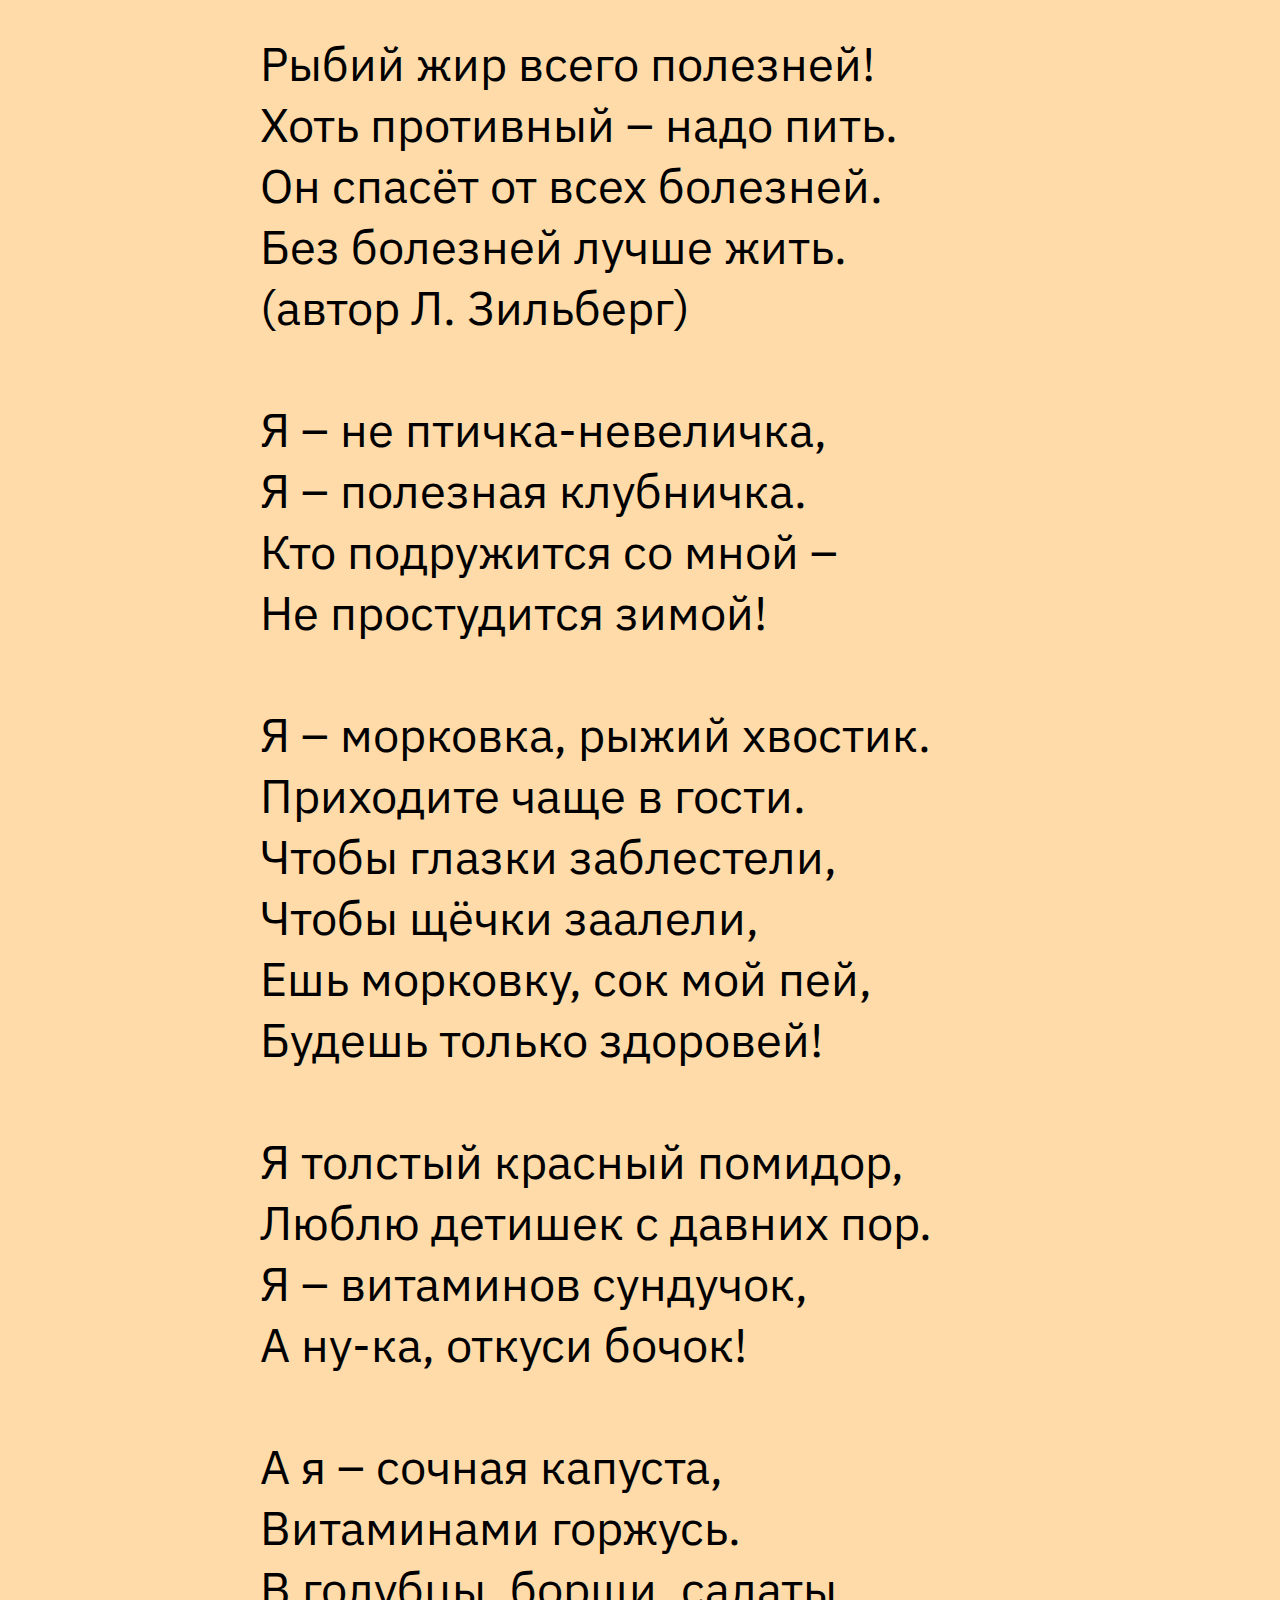
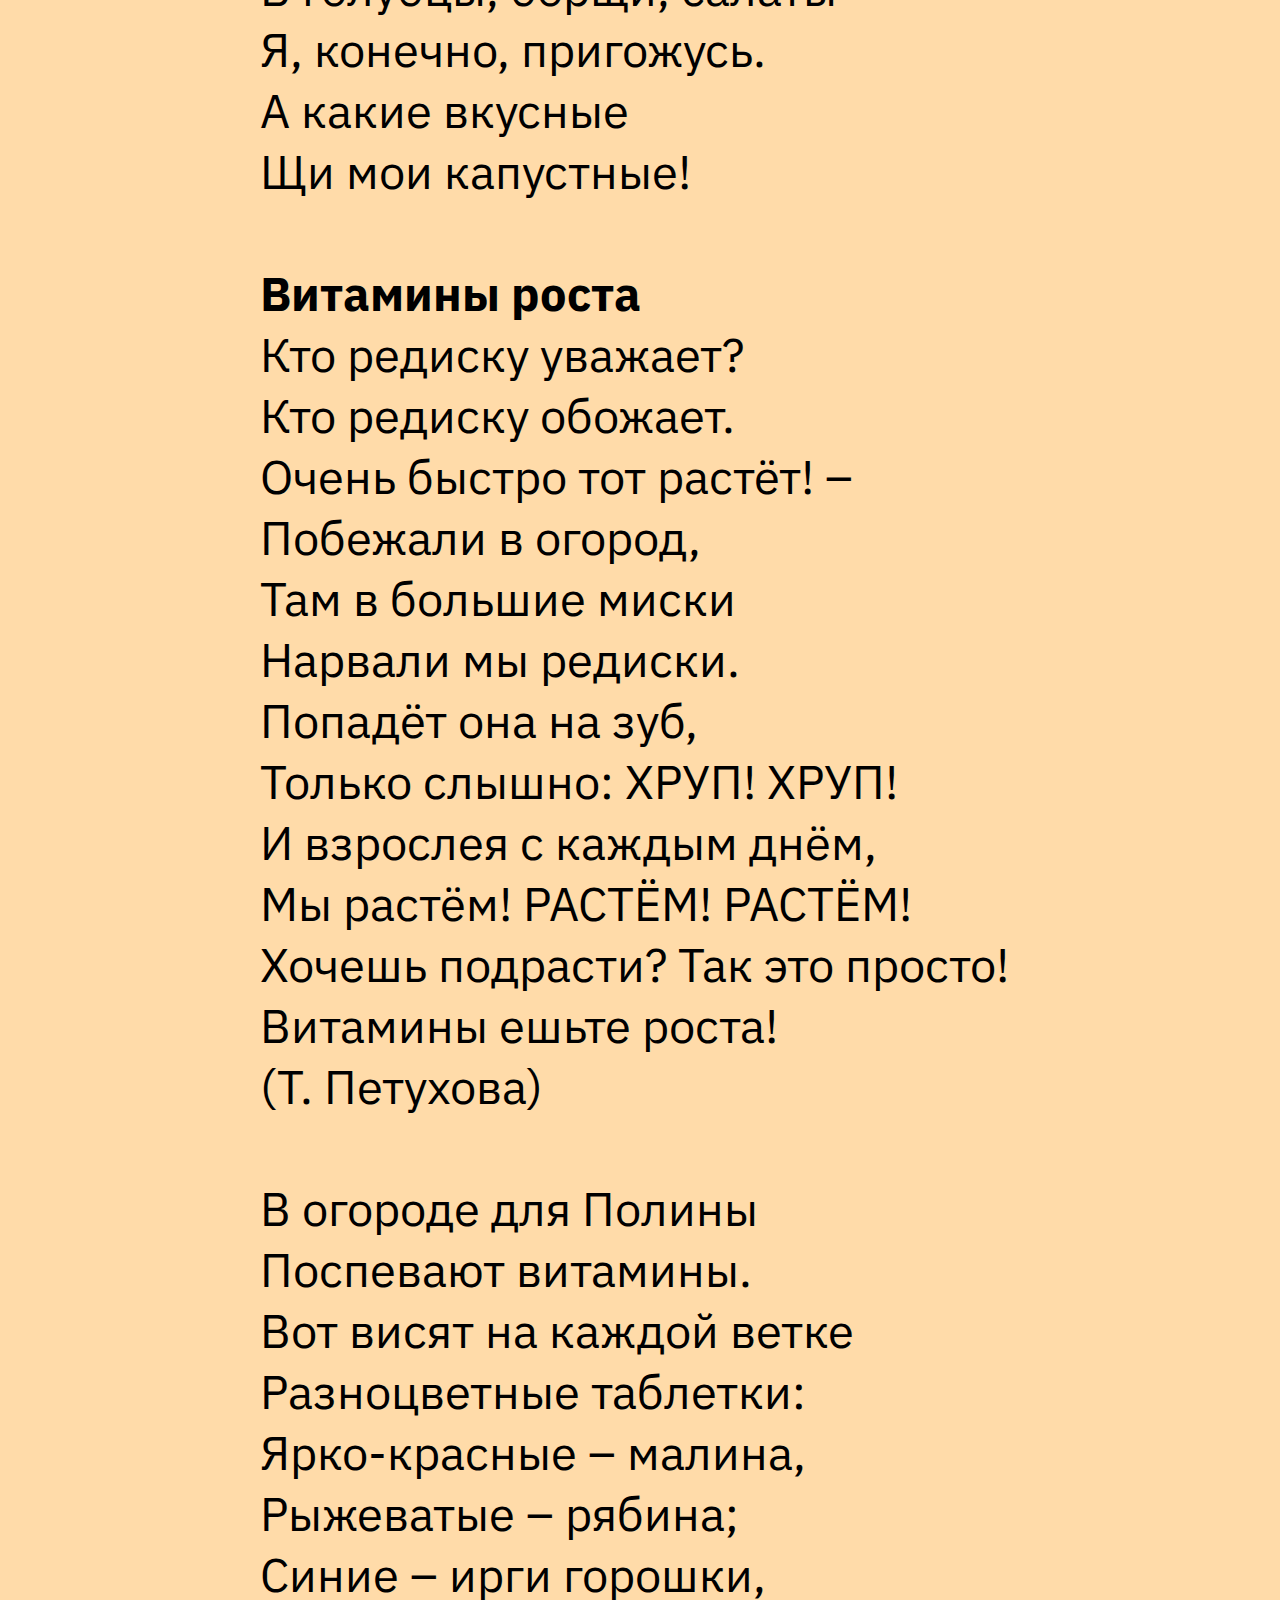
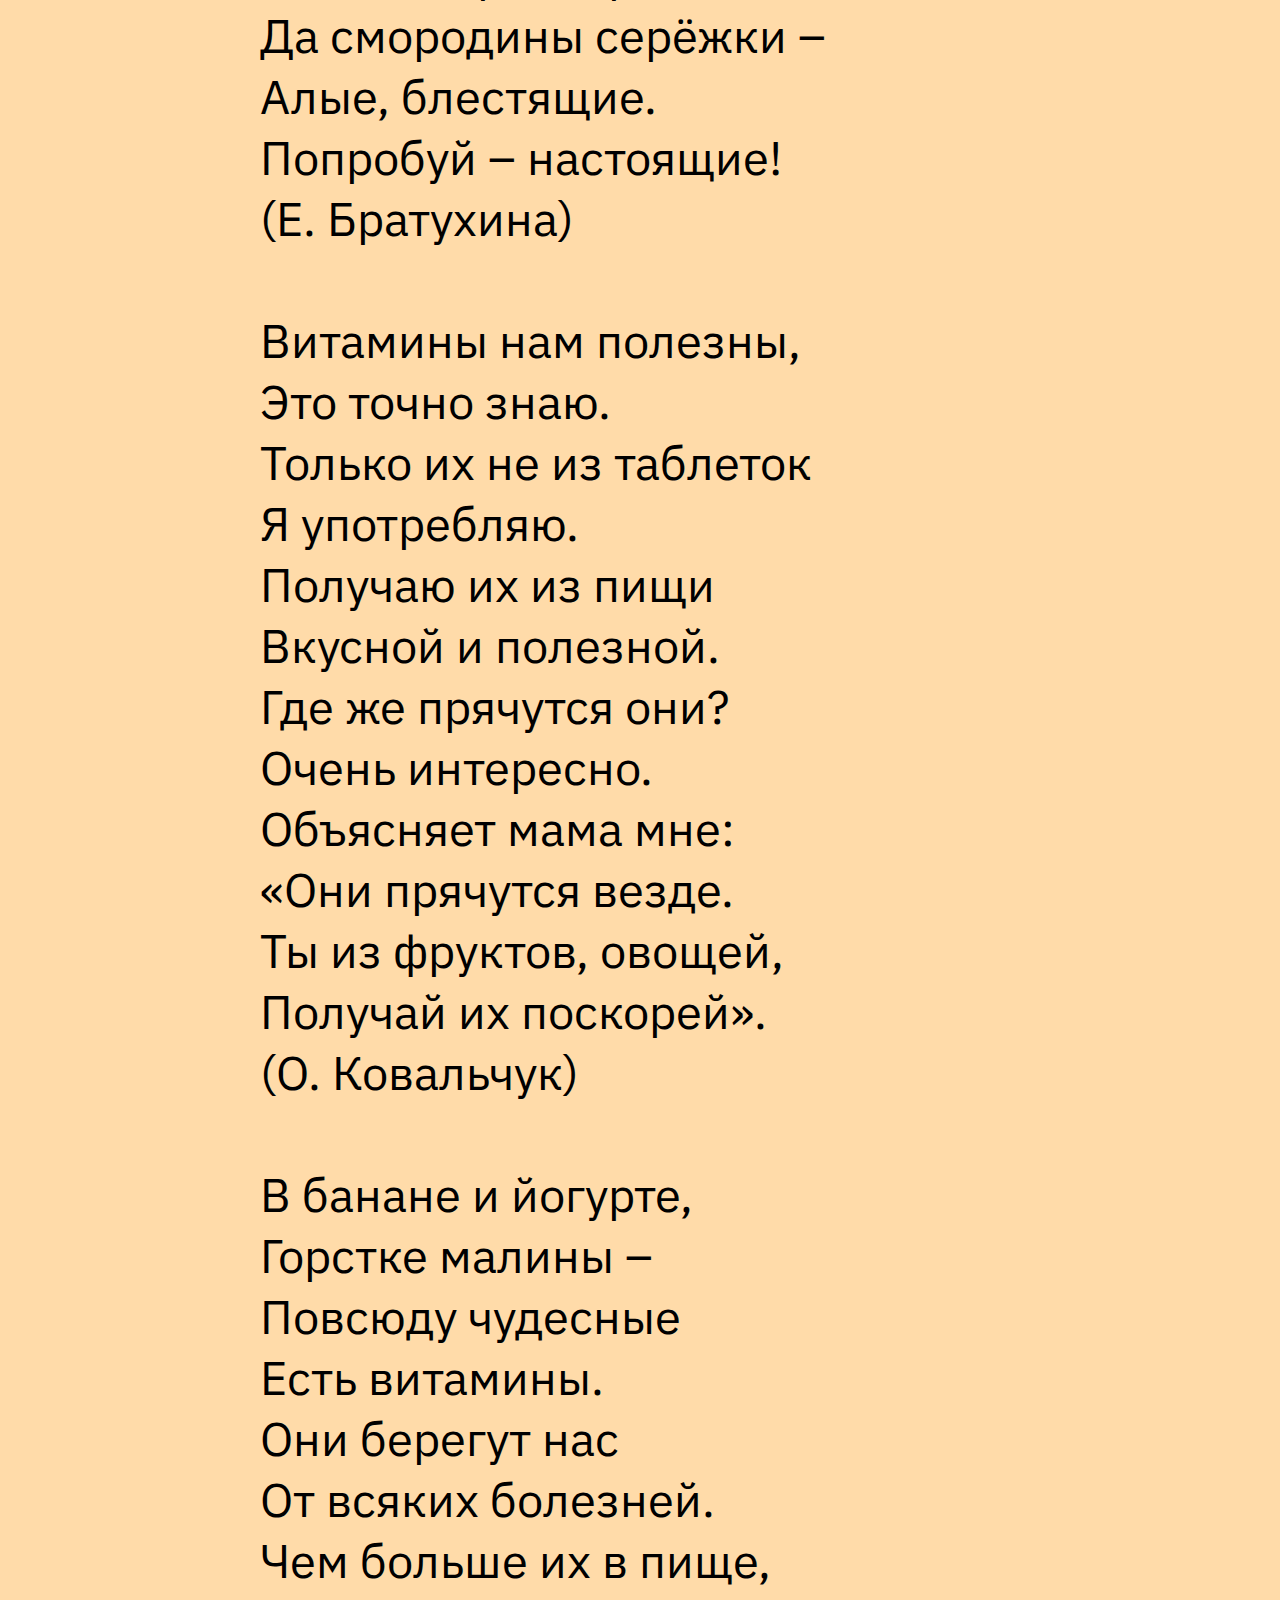
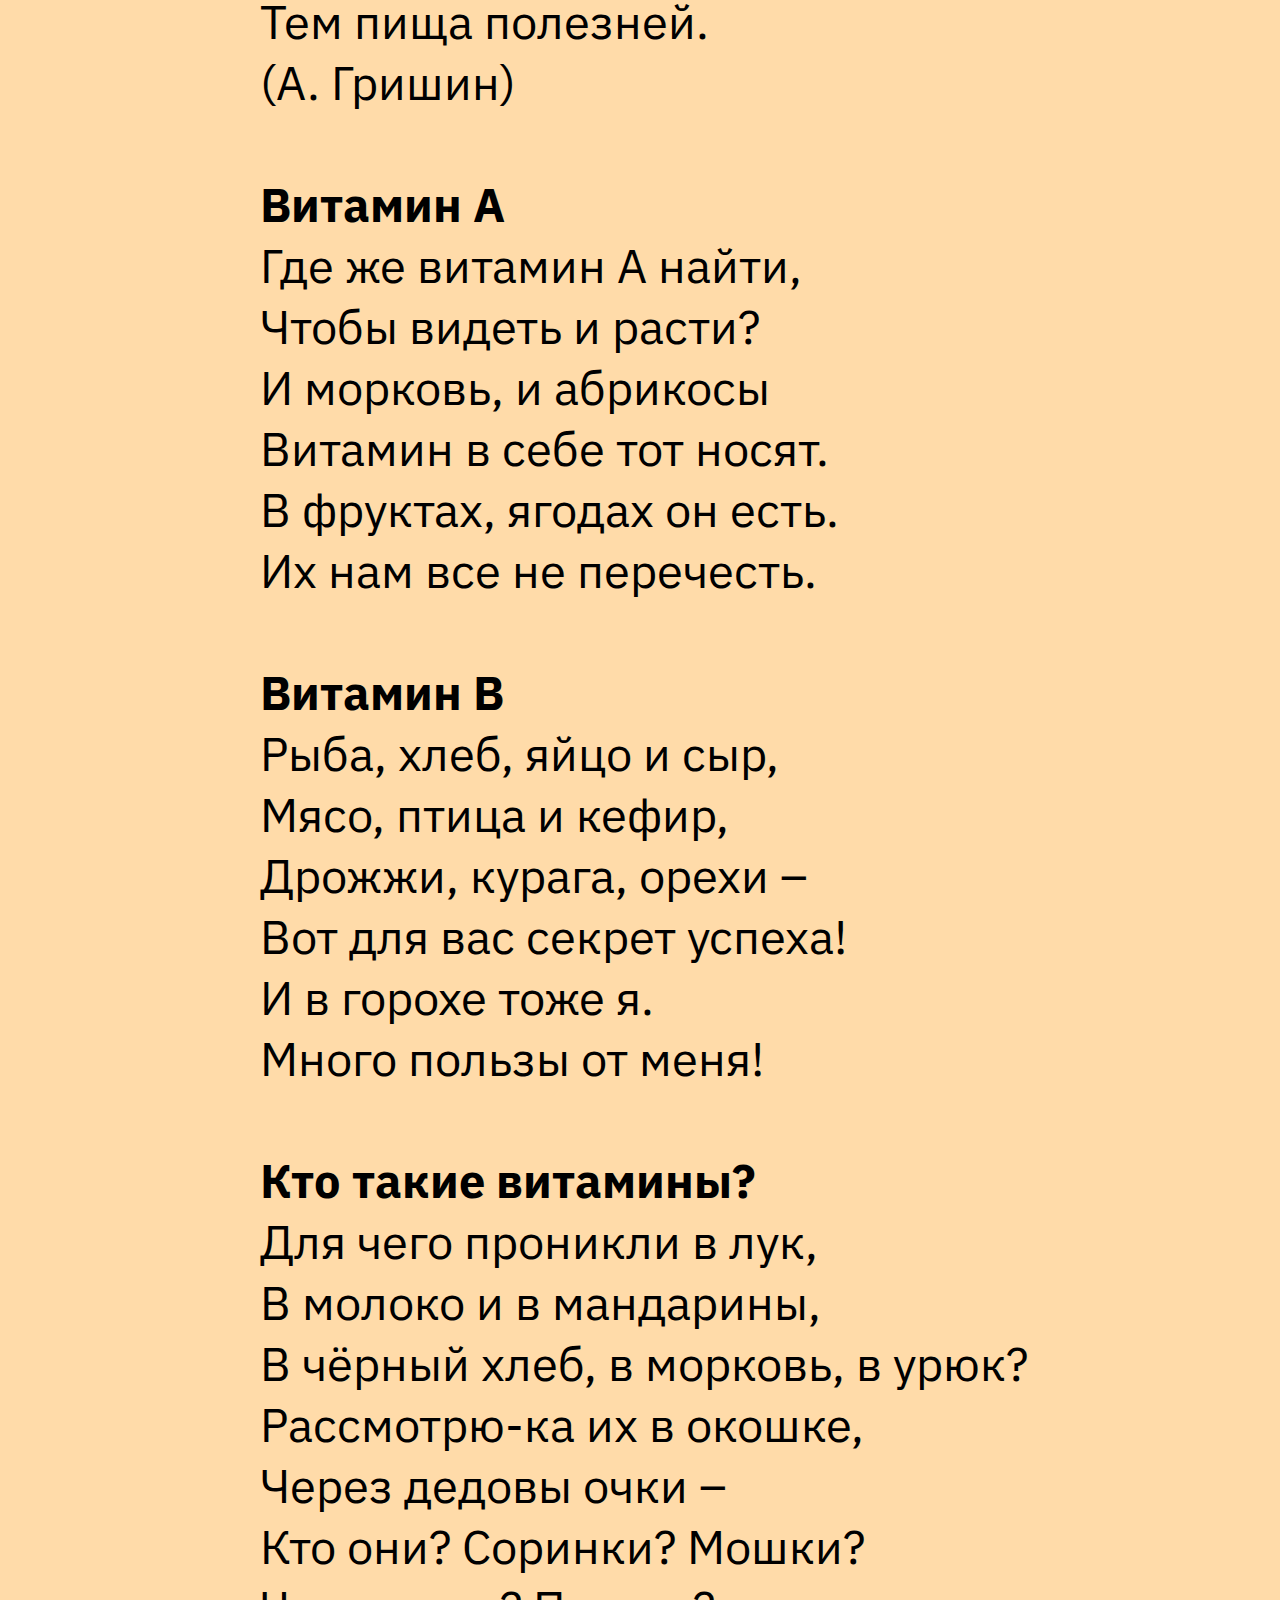
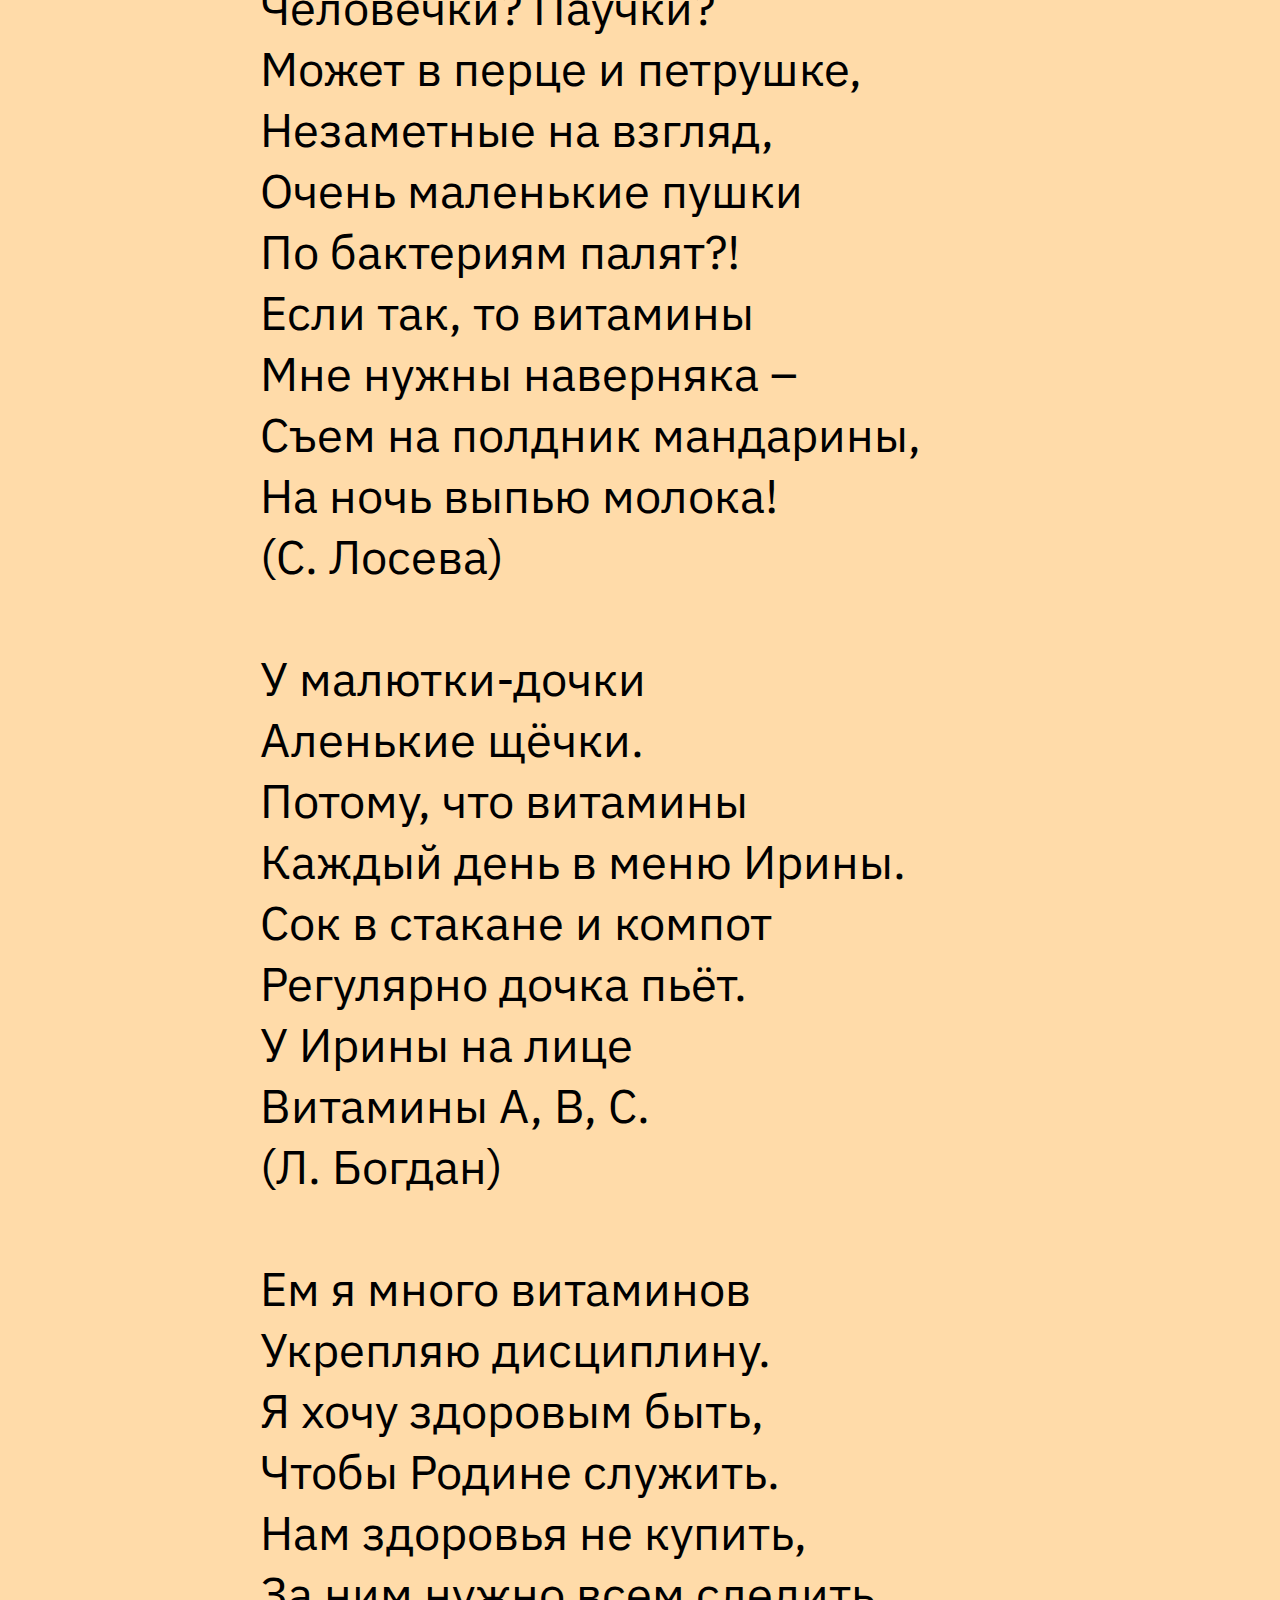
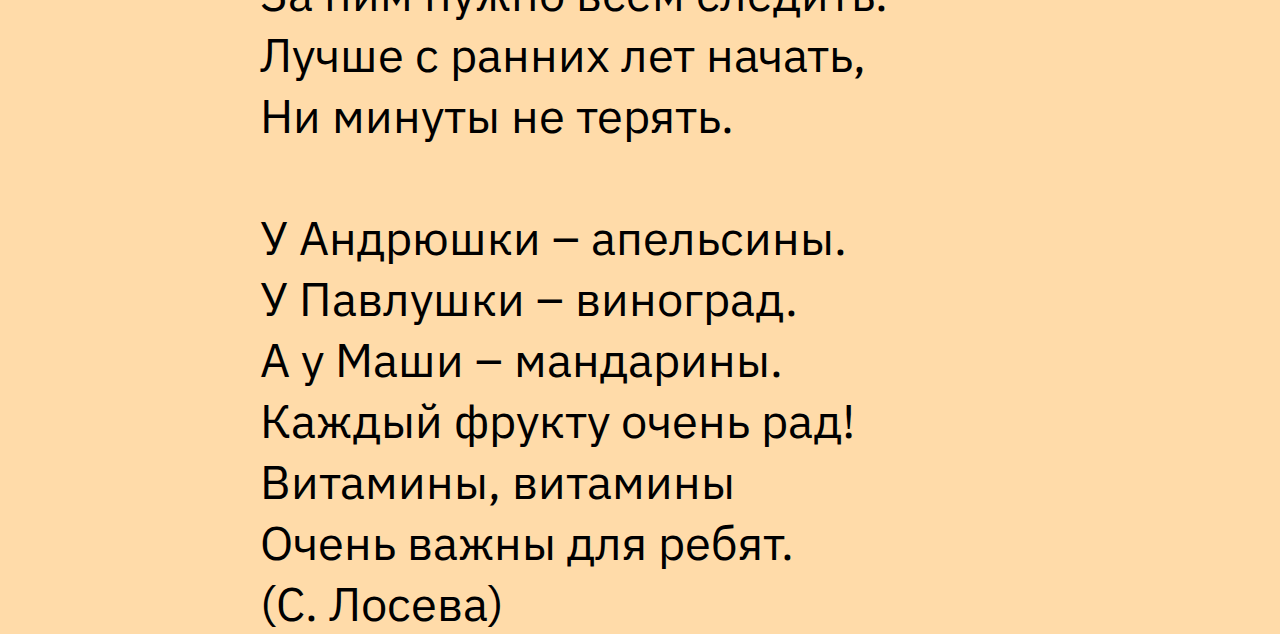
==== commit 97506b60: "Add files via upload" ====
--- a/book-1.html
+++ b/book-1.html
@@ -2,9 +2,13 @@
 <html lang="ru">
 <head>
     <meta charset="UTF-8">
+    <meta http-equiv="X-UA-Compatible" content="IE=edge,chrome=1">
     <meta name="viewport" content="width=device-width, initial-scale=1.0">
     <title>Document</title>
     <link rel="stylesheet" href="style1.css">
+    <link rel='stylesheet' href='https://icono-49d6.kxcdn.com/icono.min.css'>
+    <link rel="stylesheet" href="css/style.css">
+    <link rel="stylesheet" href="audio/1.mp3">
 </head>
 
 <body>
@@ -13,6 +17,47 @@
     <a href="index.html" class="magic-card__inner">
         <picture><img src="images/exit.png" class="exit"></picture>
     </a>
+
+    <section>
+        <div class="rt-container">
+              <div class="col-rt-12">
+                  <div class="Scriptcontent">
+             
+                  </center>
+    <div style="width: 50px; height: 50px;"></div>
+    <div class="audio-player" style="margin-left: 50px; margin-bottom: 50px;">
+      <div class="timeline">
+        <div class="progress"></div>
+      </div>
+      <div class="controls">
+        <div class="play-container">
+          <div class="toggle-play play">
+        </div>
+        </div>
+        <div class="time">
+          <div class="current">0:00</div>
+          <div class="divider">/</div>
+          <div class="length"></div>
+        </div>
+
+        <div class="volume-container">
+          <div class="volume-button">
+            <div class="volume icono-volumeMedium"></div>
+          </div>
+          
+          <div class="volume-slider">
+            <div class="volume-percentage"></div>
+          </div>
+        </div>
+      </div>
+    </div>
+            
+      <script  src="js/player.js"></script>
+               
+                </div>
+            </div>
+        </div>
+    </section>
 
     <div class="wrapper">
 
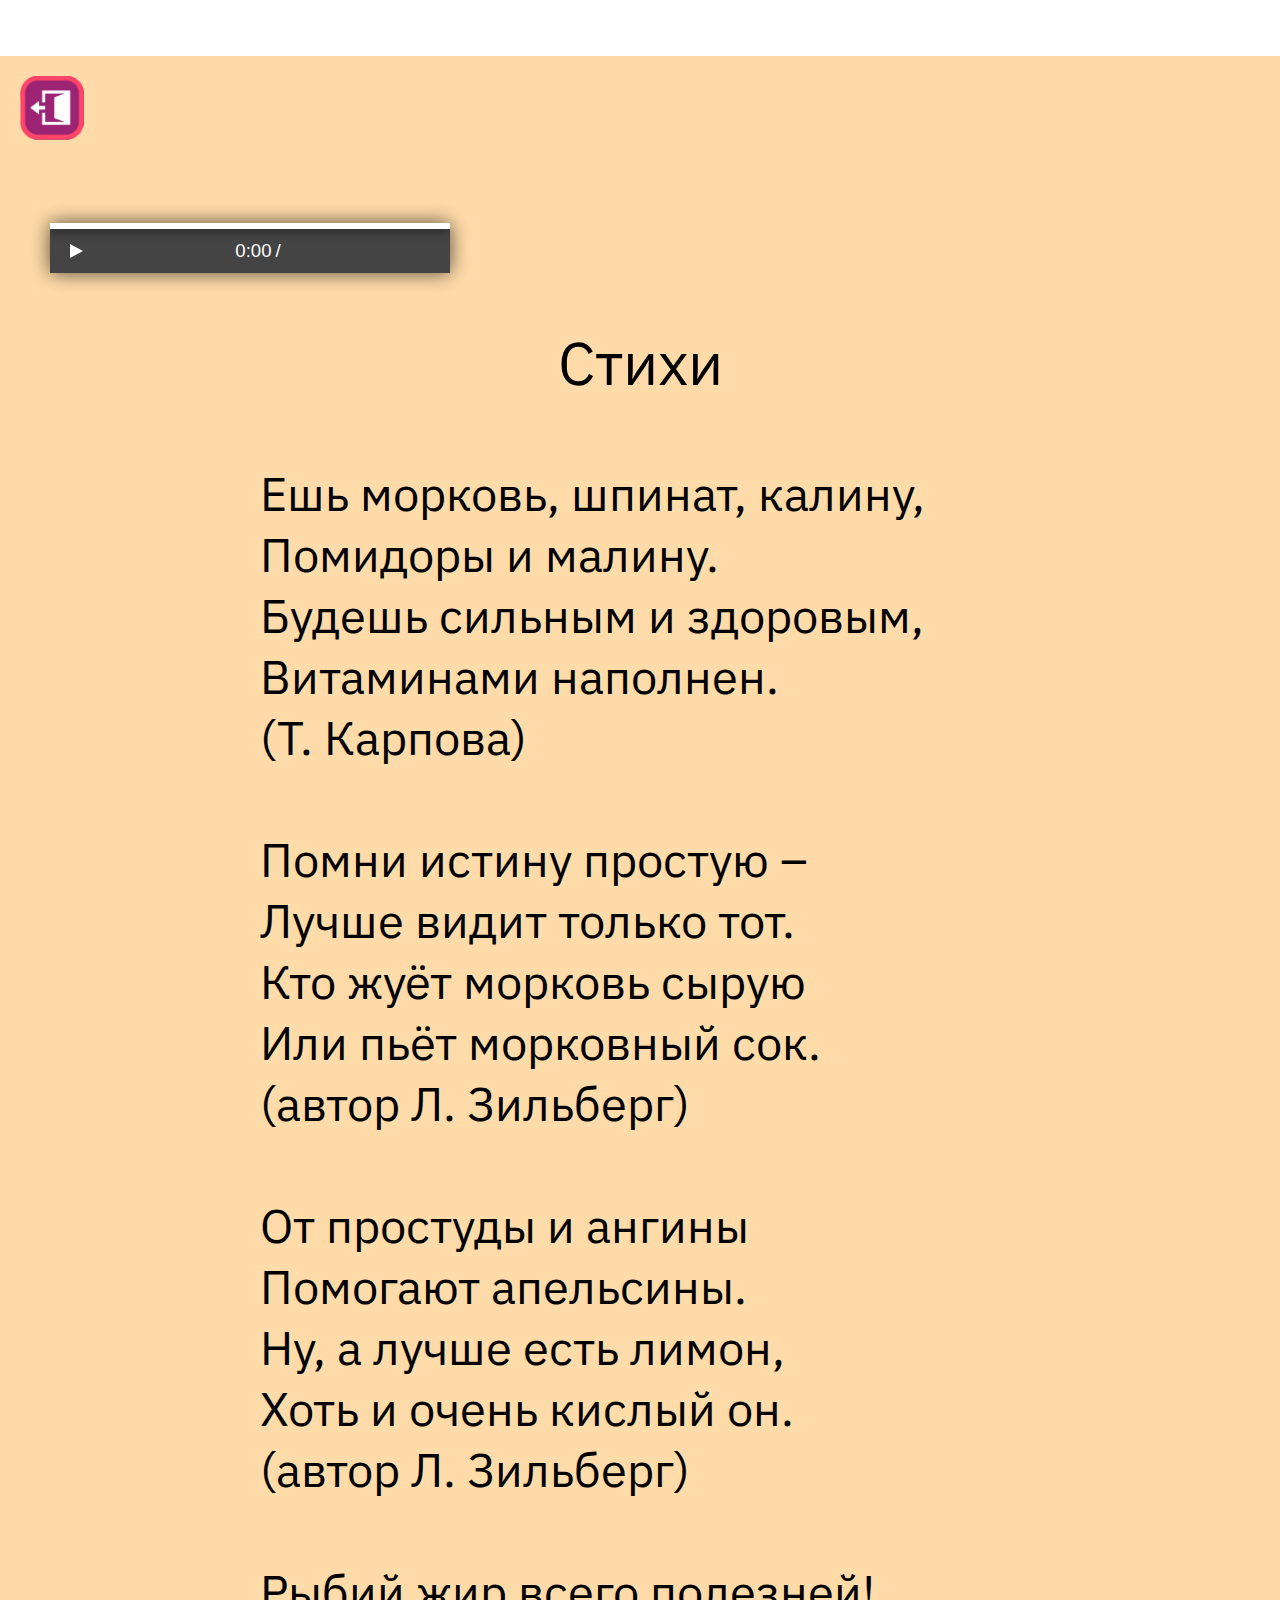
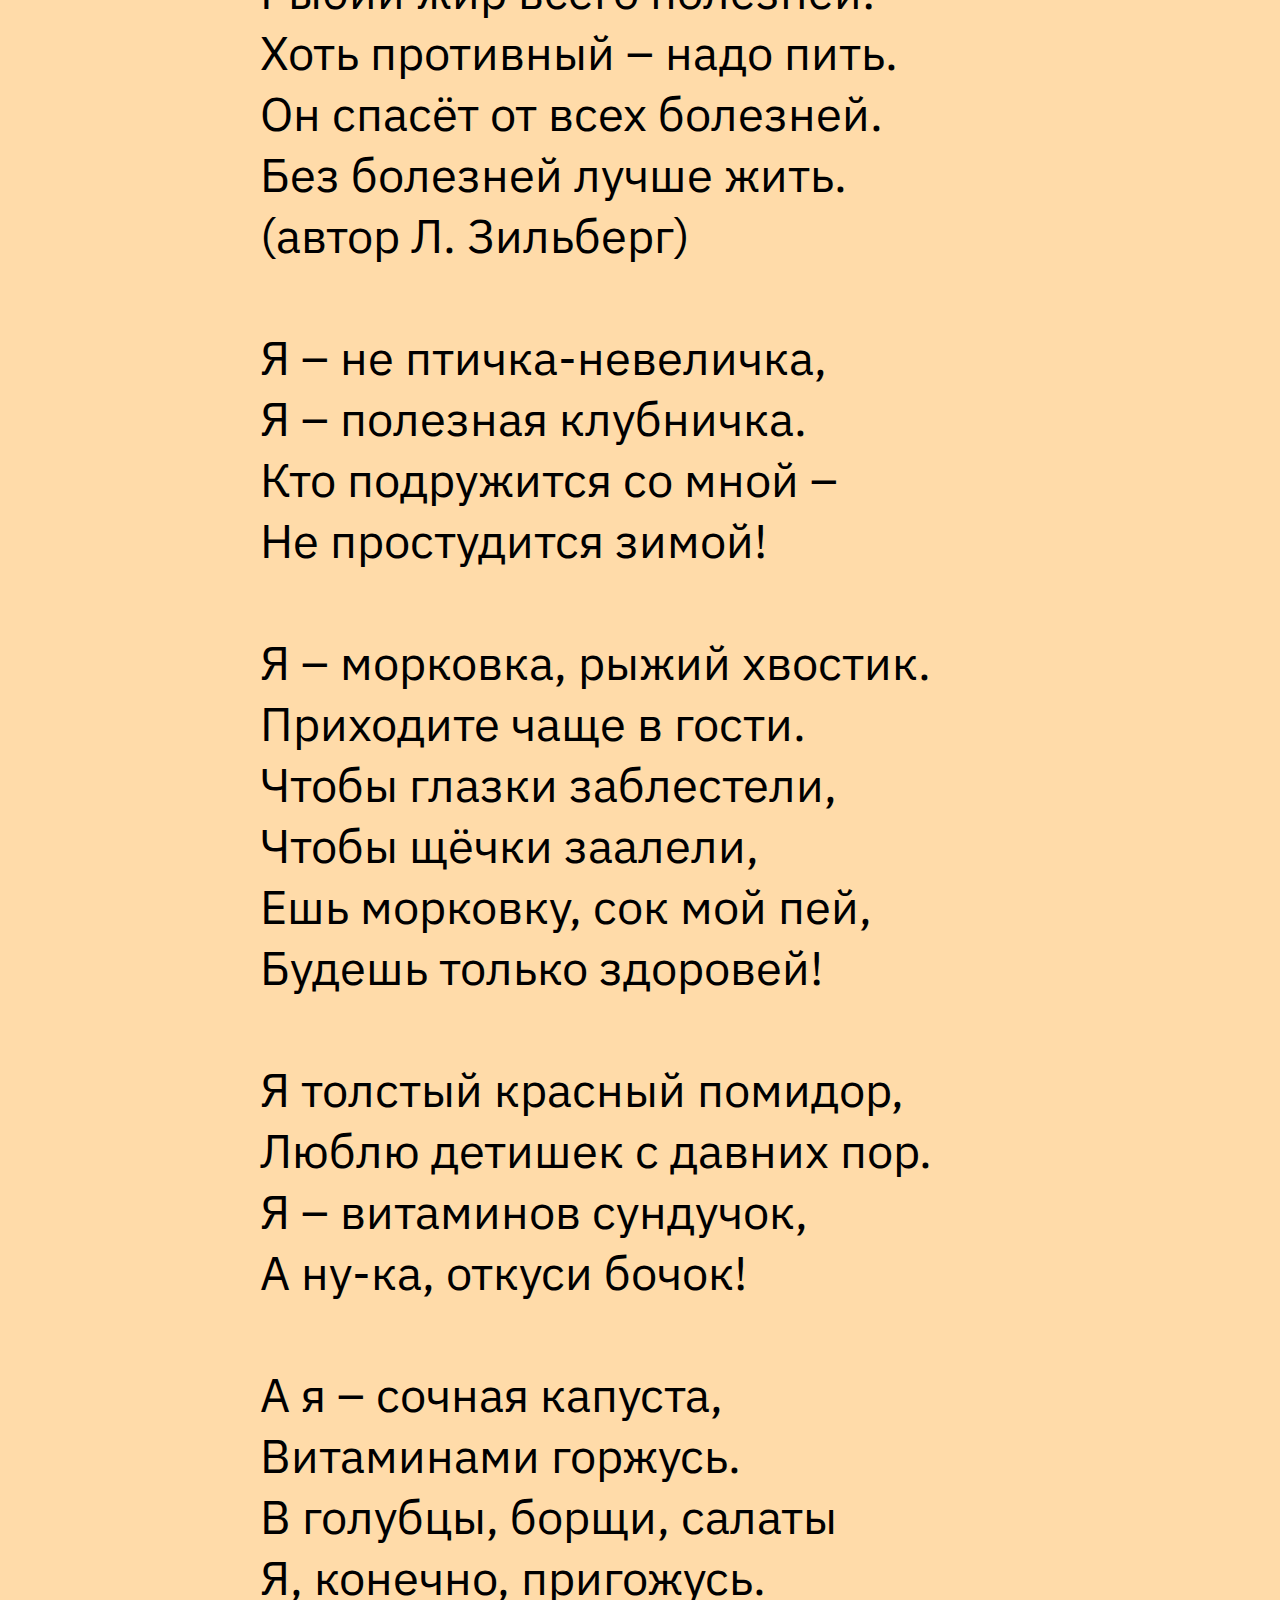
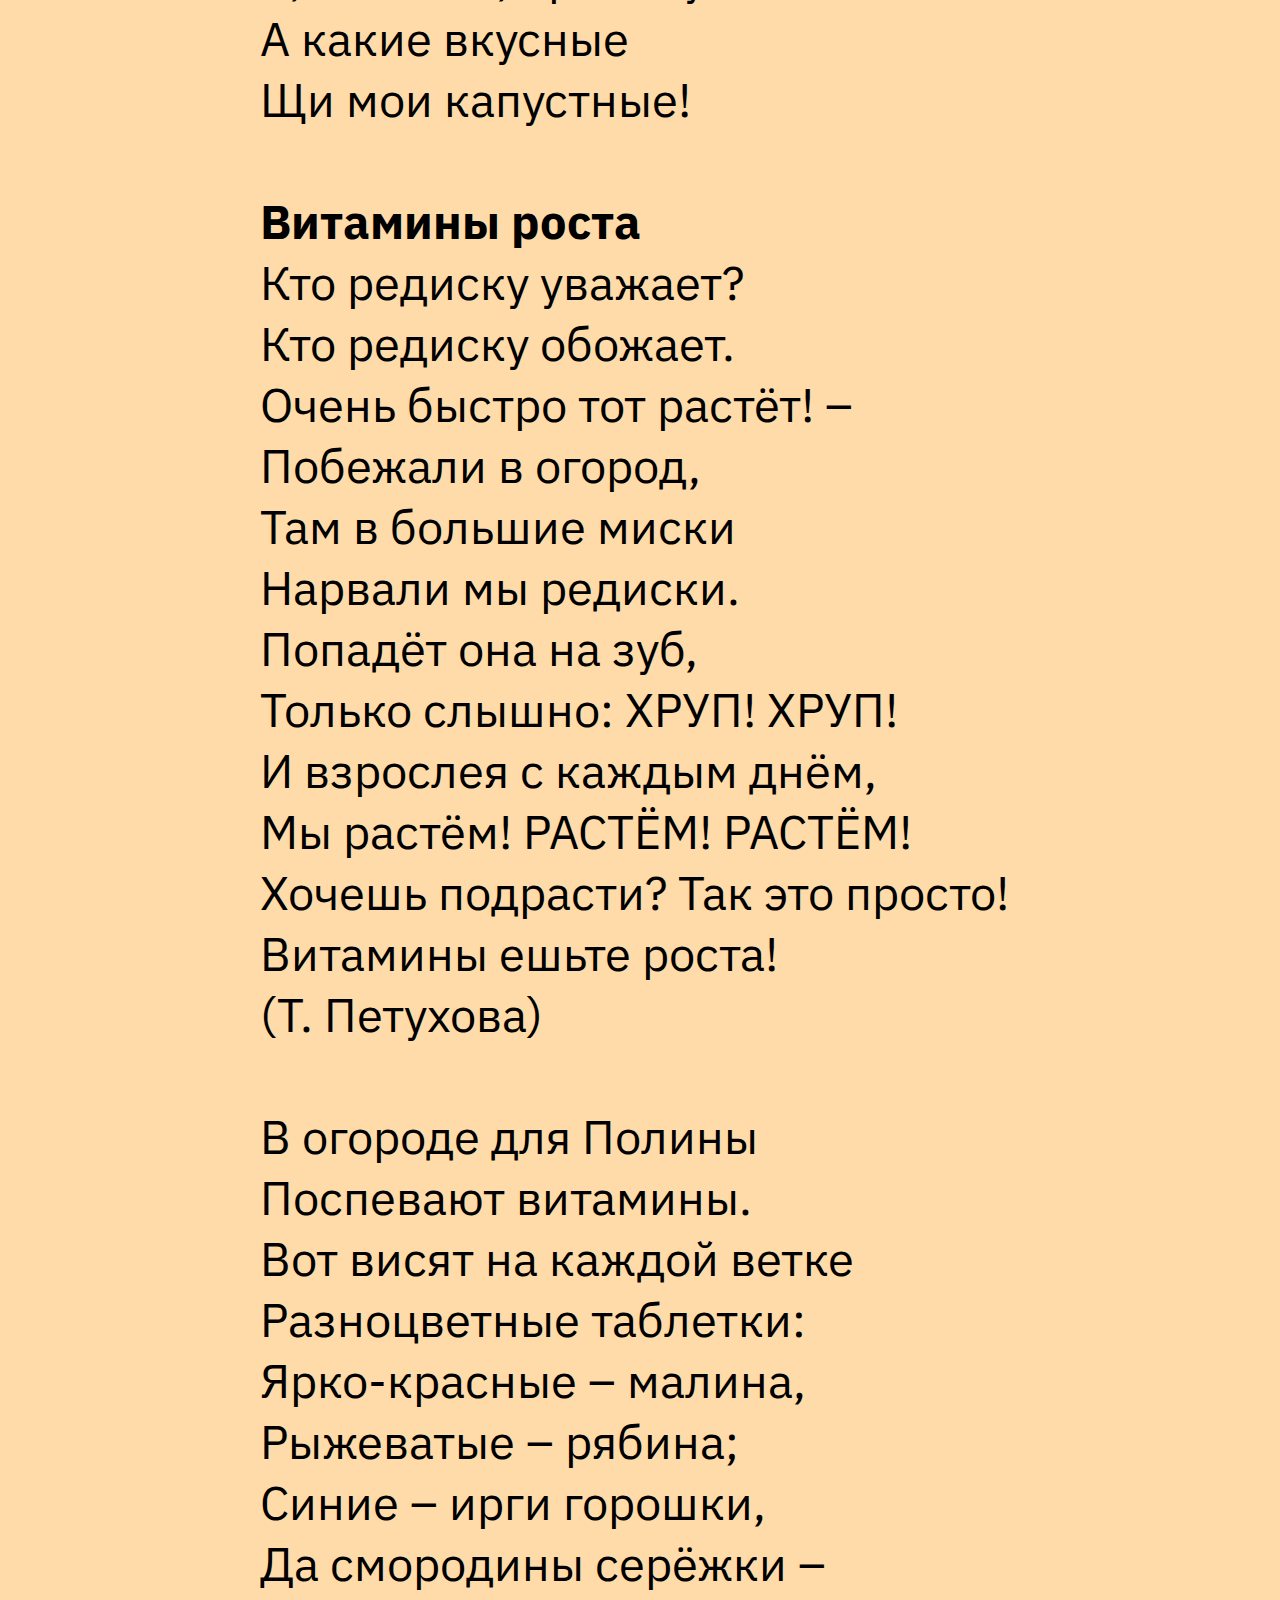
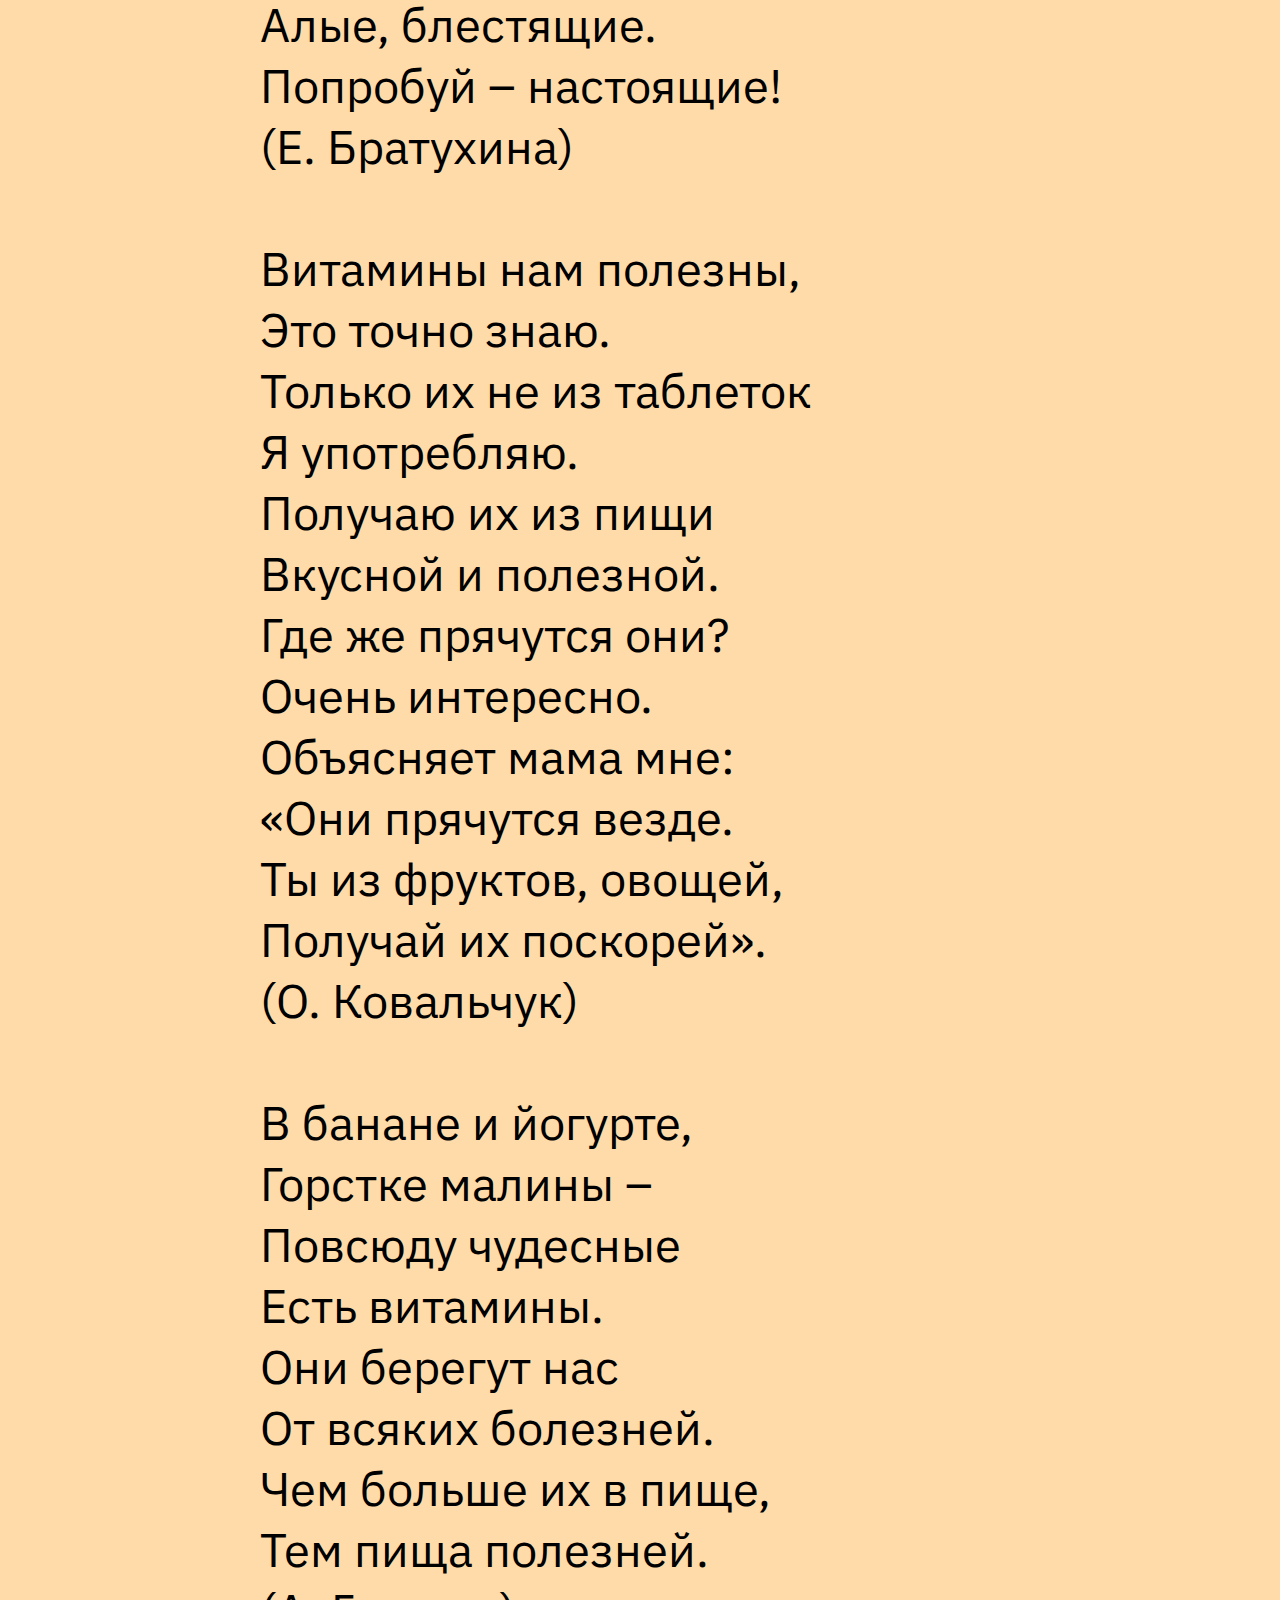
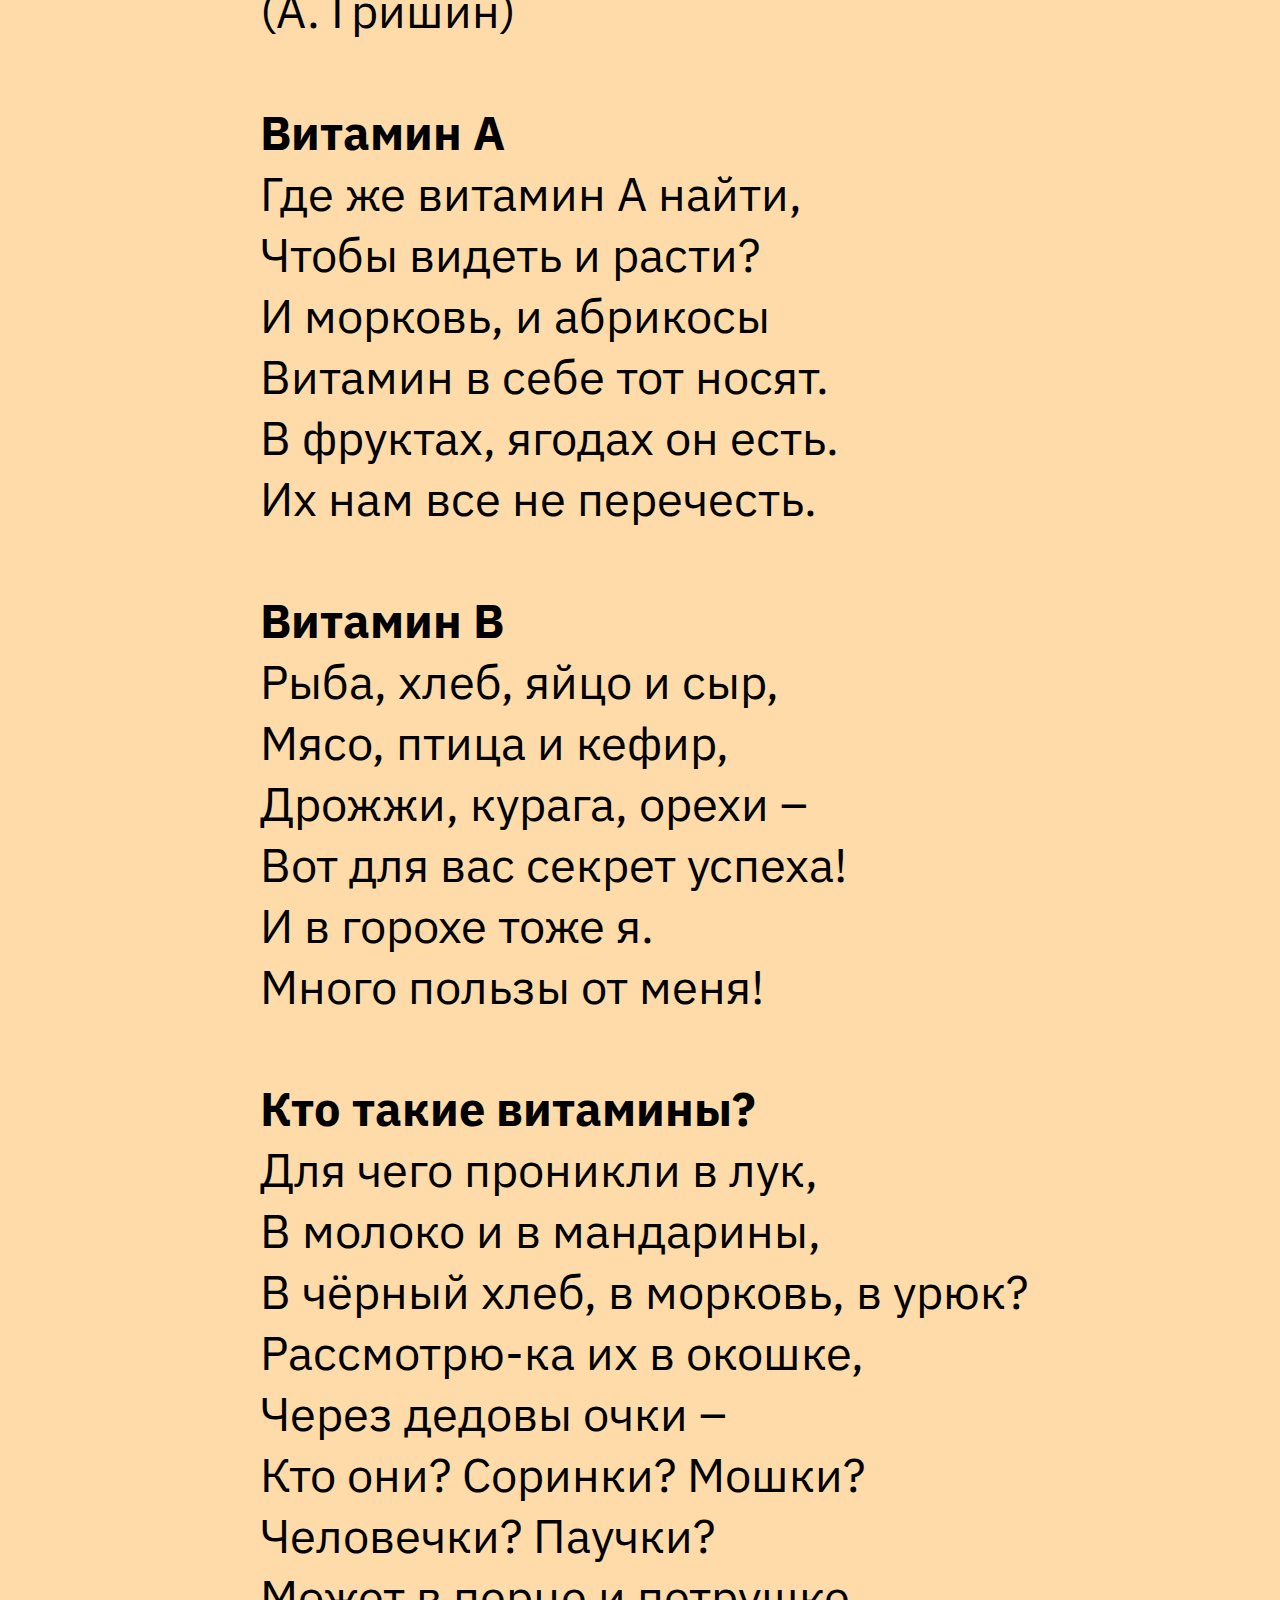
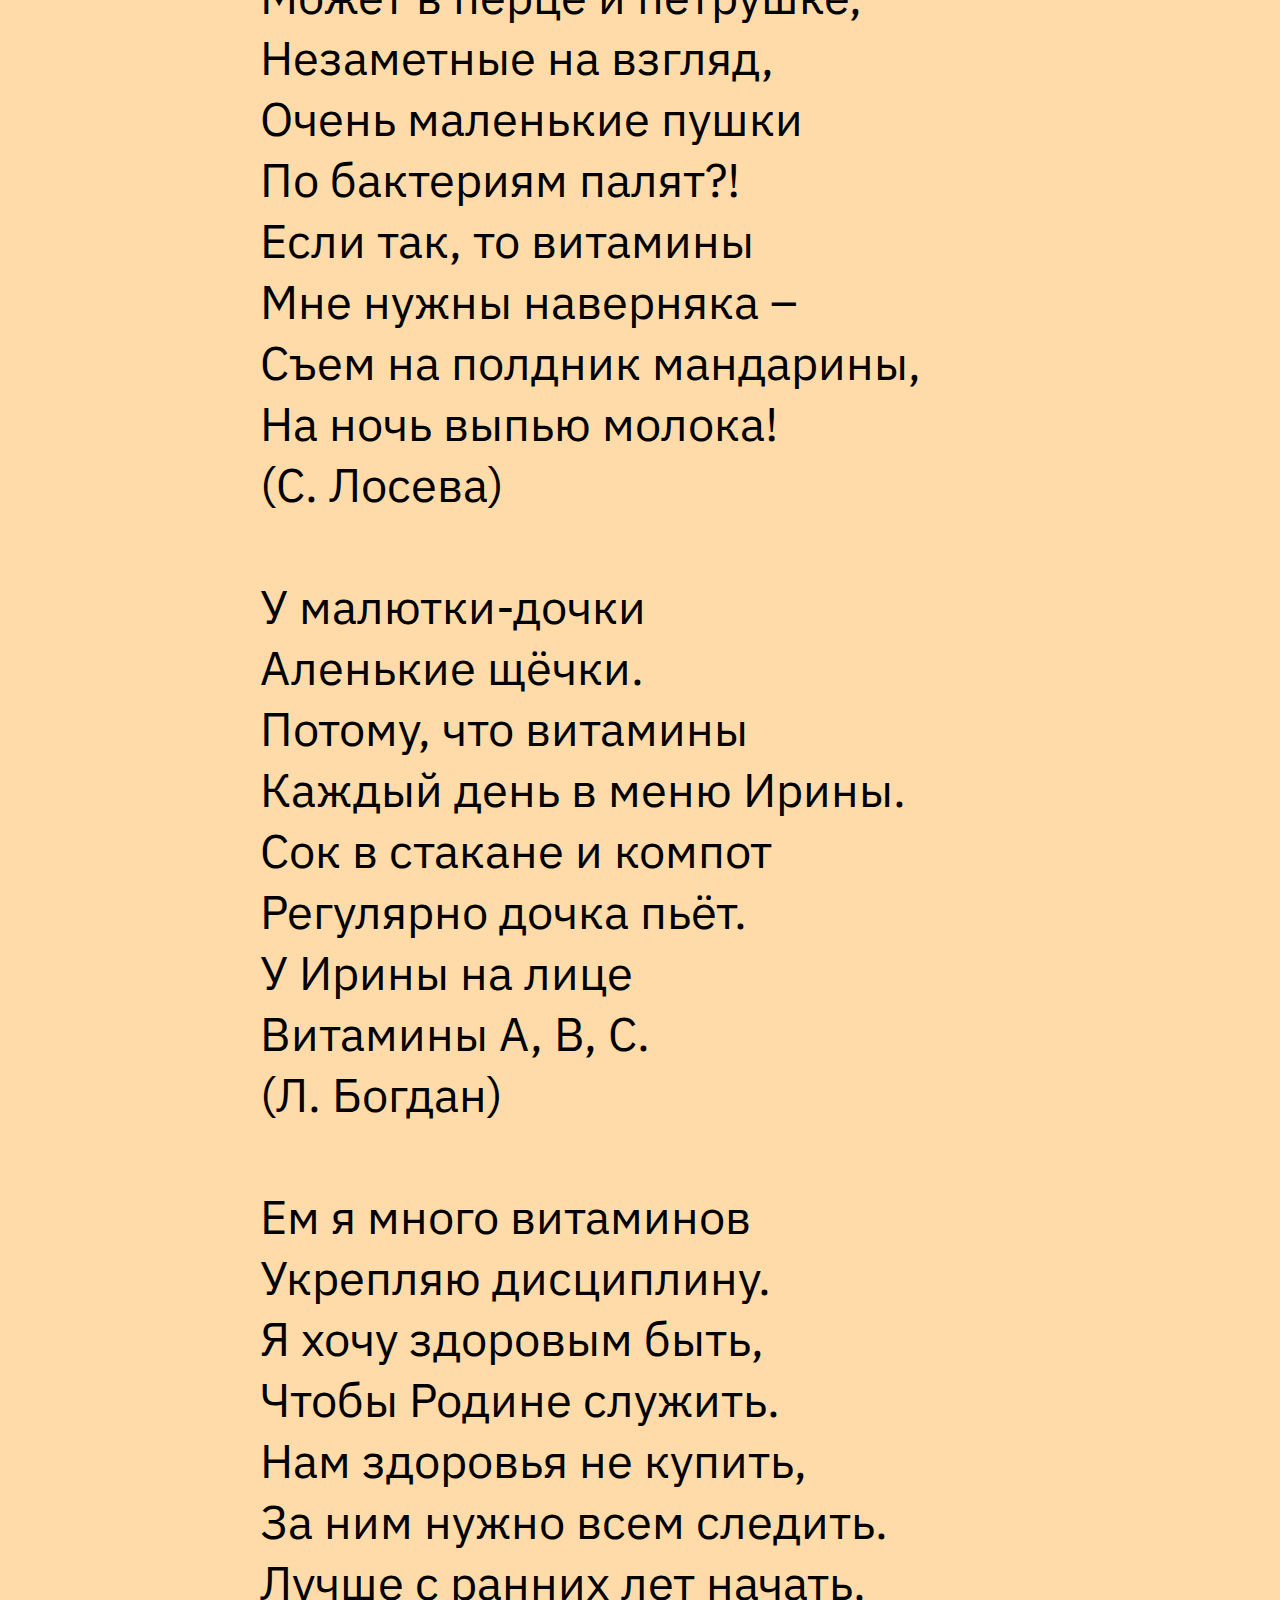
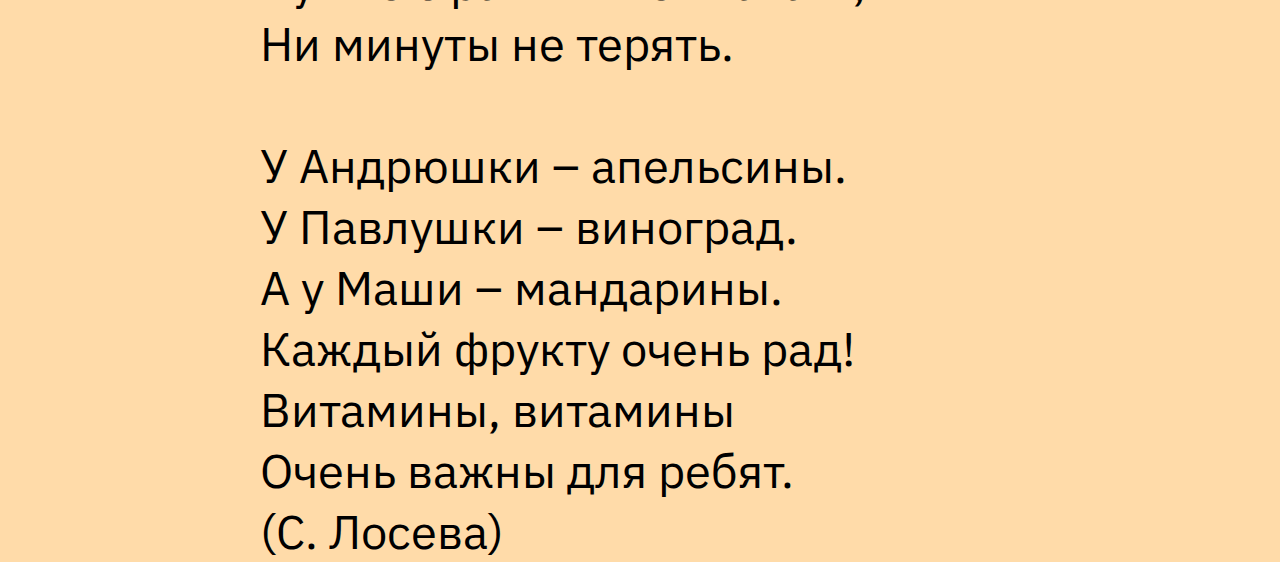
==== commit a172355b: "Add files via upload" ====
--- a/book-1.html
+++ b/book-1.html
@@ -4,11 +4,10 @@
     <meta charset="UTF-8">
     <meta http-equiv="X-UA-Compatible" content="IE=edge,chrome=1">
     <meta name="viewport" content="width=device-width, initial-scale=1.0">
-    <title>Document</title>
+    <title>Библиотека</title>
     <link rel="stylesheet" href="style1.css">
     <link rel='stylesheet' href='https://icono-49d6.kxcdn.com/icono.min.css'>
     <link rel="stylesheet" href="css/style.css">
-    <link rel="stylesheet" href="audio/1.mp3">
 </head>
 
 <body>
--- a/css/style.css
+++ b/css/style.css
@@ -0,0 +1,115 @@
+
+.audio-player {
+  height: 50px;
+  width: 400px;
+  background: #444;
+  box-shadow: 0 0 20px 0 #000a;
+  font-family: arial;
+  color: white;
+  font-size: 0.4em;
+  overflow: hidden;
+  display: grid;
+  grid-template-rows: 6px auto;
+}
+.audio-player .timeline {
+  background: white;
+  width: 100%;
+  position: relative;
+  cursor: pointer;
+  box-shadow: 0 2px 10px 0 #0008;
+}
+.audio-player .timeline .progress {
+  background: coral;
+  width: 0%;
+  height: 100%;
+  transition: 0.25s;
+}
+.audio-player .controls {
+  display: flex;
+  justify-content: space-between;
+  align-items: stretch;
+  padding: 0 20px;
+}
+.audio-player .controls > * {
+  display: flex;
+  justify-content: center;
+  align-items: center;
+}
+.audio-player .controls .toggle-play.play {
+  cursor: pointer;
+  position: relative;
+  left: 0;
+  height: 0;
+  width: 0;
+  border: 7px solid #0000;
+  border-left: 13px solid white;
+}
+.audio-player .controls .toggle-play.play:hover {
+  transform: scale(1.1);
+}
+.audio-player .controls .toggle-play.pause {
+  height: 15px;
+  width: 20px;
+  cursor: pointer;
+  position: relative;
+}
+.audio-player .controls .toggle-play.pause:before {
+  position: absolute;
+  top: 0;
+  left: 0px;
+  background: white;
+  content: "";
+  height: 15px;
+  width: 3px;
+}
+.audio-player .controls .toggle-play.pause:after {
+  position: absolute;
+  top: 0;
+  right: 8px;
+  background: white;
+  content: "";
+  height: 15px;
+  width: 3px;
+}
+.audio-player .controls .toggle-play.pause:hover {
+  transform: scale(1.1);
+}
+.audio-player .controls .time {
+  display: flex;
+}
+.audio-player .controls .time > * {
+  padding: 2px;
+}
+.audio-player .controls .volume-container {
+  cursor: pointer;
+  position: relative;
+  z-index: 2;
+}
+.audio-player .controls .volume-container .volume-button {
+  height: 26px;
+  display: flex;
+  align-items: center;
+}
+.audio-player .controls .volume-container .volume-button .volume {
+  transform: scale(0.7);
+}
+.audio-player .controls .volume-container .volume-slider {
+  position: absolute;
+  left: -3px;
+  top: 15px;
+  z-index: -1;
+  width: 0;
+  height: 15px;
+  background: white;
+  box-shadow: 0 0 20px #000a;
+  transition: 0.25s;
+}
+.audio-player .controls .volume-container .volume-slider .volume-percentage {
+  background: coral;
+  height: 100%;
+  width: 75%;
+}
+.audio-player .controls .volume-container:hover .volume-slider {
+  left: -123px;
+  width: 120px;
+}